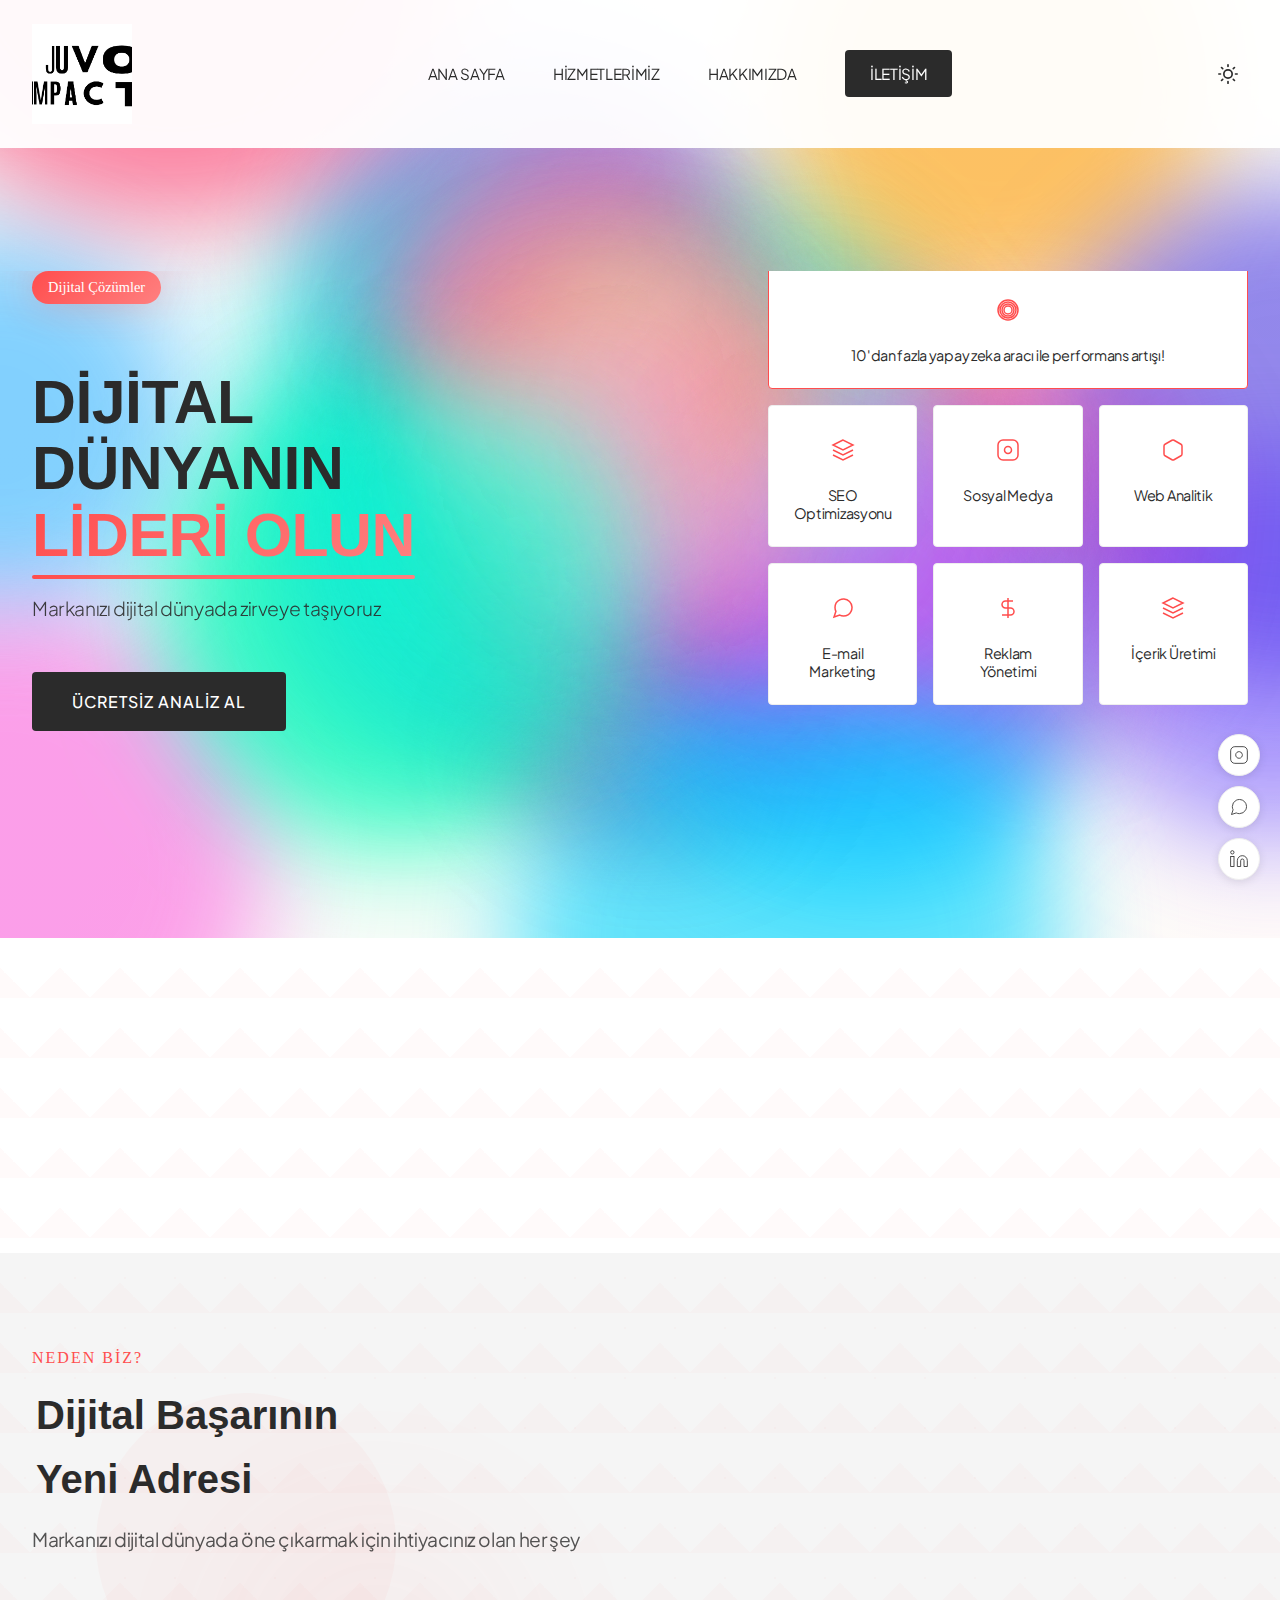
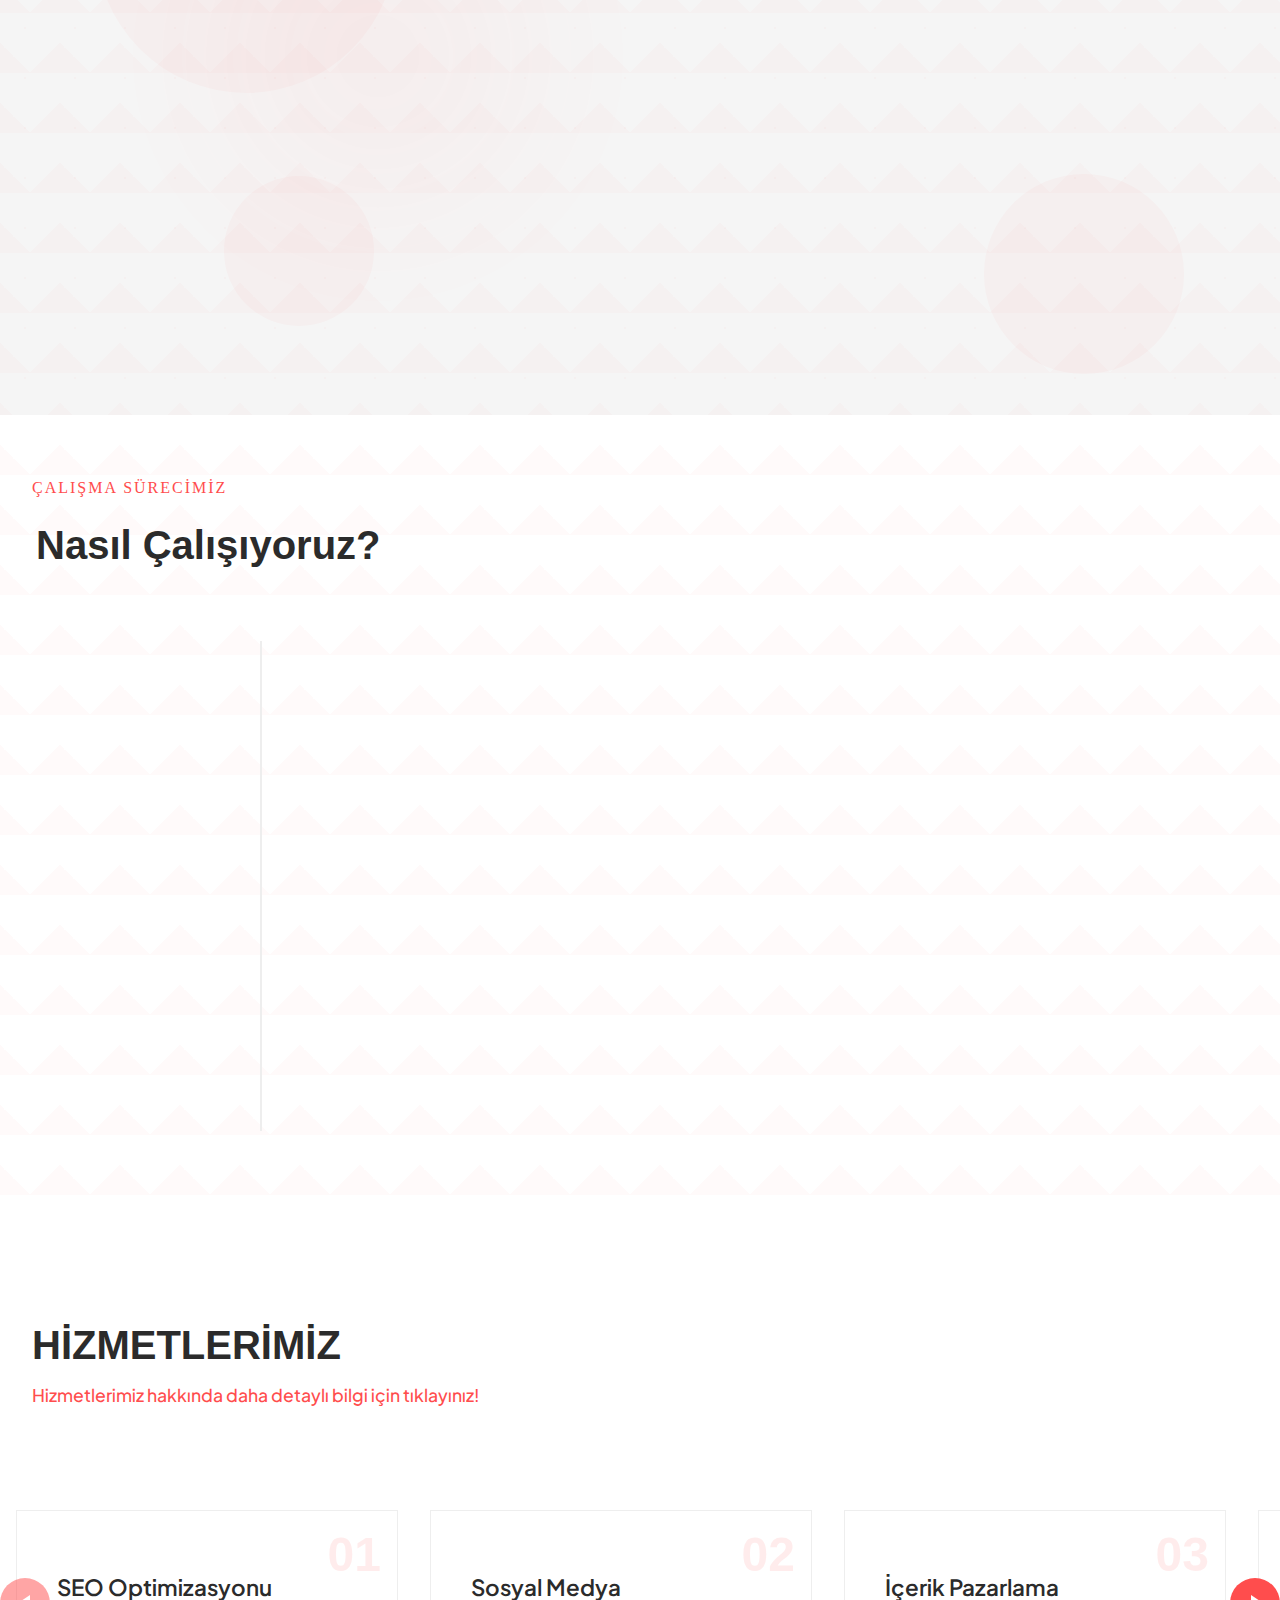
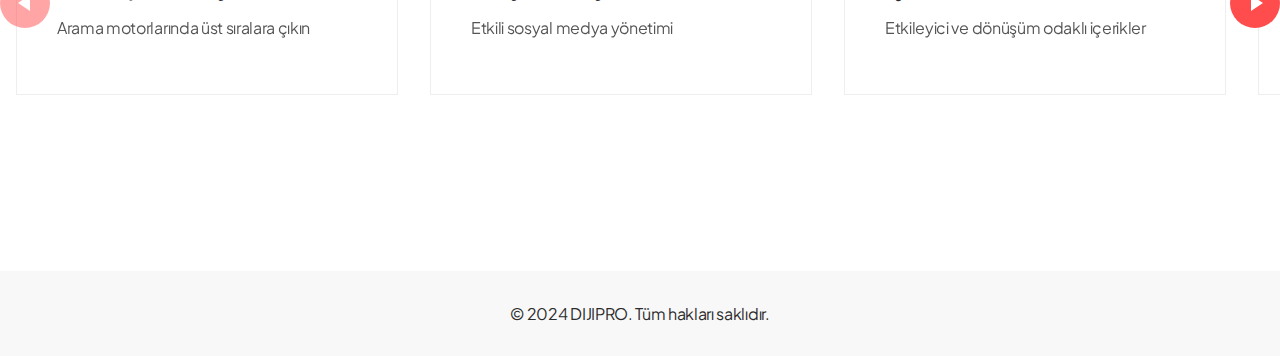
==== index.html @ 53c129bc "Initial commit" ====
<!DOCTYPE html>
<html lang="tr">
<head>
    <meta charset="UTF-8">
    <meta name="viewport" content="width=device-width, initial-scale=1.0">
    <title>Dijital Pazarlama Çözümleri</title>
    <link rel="preconnect" href="https://fonts.googleapis.com">
    <link rel="preconnect" href="https://fonts.gstatic.com" crossorigin>
    <link href="https://api.fontshare.com/v2/css?f[]=clash-display@400,600,700&display=swap" rel="stylesheet">
    <link href="https://fonts.googleapis.com/css2?family=Plus+Jakarta+Sans:wght@300;400;500;600&display=swap" rel="stylesheet">
    <link rel="stylesheet" href="styles.css">
    <link href="https://unpkg.com/aos@2.3.1/dist/aos.css" rel="stylesheet">
    <script src="https://unpkg.com/aos@2.3.1/dist/aos.js"></script>
</head>
<body>
    <header>
        <nav>
            <a href="index.html" class="logo" aria-label="DIJIPRO Logo"></a>
            <div class="hamburger-menu">
                <span></span>
                <span></span>
                <span></span>
            </div>
            <ul class="nav-menu">
                <li><a href="index.html">Ana Sayfa</a></li>
                <li><a href="hizmetler.html">Hizmetlerimiz</a></li>
                <li><a href="hakkimizda.html">Hakkımızda</a></li>
                <li><a href="iletisim.html" class="contact-btn">İletişim</a></li>
            </ul>
            <button class="theme-toggle">
                <svg class="sun-icon" xmlns="http://www.w3.org/2000/svg" width="24" height="24" viewBox="0 0 24 24" fill="none" stroke="currentColor" stroke-width="2" stroke-linecap="round" stroke-linejoin="round"><circle cx="12" cy="12" r="5"/><path d="M12 1v2M12 21v2M4.22 4.22l1.42 1.42M18.36 18.36l1.42 1.42M1 12h2M21 12h2M4.22 19.78l1.42-1.42M18.36 5.64l1.42-1.42"/></svg>
                <svg class="moon-icon" xmlns="http://www.w3.org/2000/svg" width="24" height="24" viewBox="0 0 24 24" fill="none" stroke="currentColor" stroke-width="2" stroke-linecap="round" stroke-linejoin="round"><path d="M21 12.79A9 9 0 1 1 11.21 3 7 7 0 0 0 21 12.79z"></path></svg>
            </button>
        </nav>
    </header>

    <main>
        <section id="hero">
            <div class="animated-spheres">
                <div class="sphere sphere-1"></div>
                <div class="sphere sphere-2"></div>
                <div class="sphere sphere-3"></div>
                <div class="sphere sphere-4"></div>
                <div class="sphere sphere-5"></div>
                <div class="sphere sphere-6"></div>
                <div class="sphere sphere-7"></div>
                <div class="sphere sphere-8"></div>
                <div class="sphere sphere-9"></div>
                <div class="sphere sphere-10"></div>
                <div class="sphere sphere-11"></div>
                <div class="sphere sphere-12"></div>
                <div class="sphere sphere-13"></div>
                <div class="sphere sphere-14"></div>
                <div class="sphere sphere-15"></div>
                <div class="sphere sphere-16"></div>
                <div class="sphere sphere-17"></div>
                <div class="sphere sphere-18"></div>
                <div class="sphere sphere-19"></div>
                <div class="sphere sphere-20"></div>
                <div class="sphere sphere-21"></div>
                <div class="sphere sphere-22"></div>
                <div class="sphere sphere-23"></div>
                <div class="sphere sphere-24"></div>
                <div class="sphere sphere-25"></div>
                <div class="sphere sphere-26"></div>
                <div class="sphere sphere-27"></div>
                <div class="sphere sphere-28"></div>
                <div class="sphere sphere-29"></div>
                <div class="sphere sphere-30"></div>
            </div>
            <div class="hero-container">
                <div class="hero-content">
                    <div class="hero-badge">Dijital Çözümler</div>
                    <h1>DİJİTAL<br>DÜNYANIN<br><span class="gradient-text">LİDERİ OLUN</span></h1>
                    <p class="hero-text">Markanızı dijital dünyada zirveye taşıyoruz</p>
                    <a href="iletisim.html" class="cta-button">
                        Ücretsiz Analiz Al
                        <span class="button-glow"></span>
                    </a>
                </div>
                <div class="hero-visual">
                    <div class="tech-grid">
                        <a href="hizmetler.html" class="tech-item active" style="grid-column: span 3;">
                            <div class="tech-icon">
                                <svg viewBox="0 0 24 24" fill="none" stroke="currentColor">
                                    <path d="M12 2C6.48 2 2 6.48 2 12s4.48 10 10 10 10-4.48 10-10S17.52 2 12 2zm0 18c-4.41 0-8-3.59-8-8s3.59-8 8-8 8 3.59 8 8-3.59 8-8 8zm0-14c-3.31 0-6 2.69-6 6s2.69 6 6 6 6-2.69 6-6-2.69-6-6-6zm0 10c-2.21 0-4-1.79-4-4s1.79-4 4-4 4 1.79 4 4-1.79 4-4 4z"/>
                                </svg>
                            </div>
                            <span>10'dan fazla yapay zeka aracı ile performans artışı!</span>
                        </a>
                        <a href="hizmetler.html" class="tech-item">
                            <div class="tech-icon">
                                <svg viewBox="0 0 24 24" fill="none" stroke="currentColor">
                                    <path d="M12 2L2 7l10 5 10-5-10-5zM2 17l10 5 10-5M2 12l10 5 10-5"/>
                                </svg>
                            </div>
                            <span>SEO Optimizasyonu</span>
                        </a>
                        <a href="hizmetler.html" class="tech-item">
                            <div class="tech-icon">
                                <svg viewBox="0 0 24 24" fill="none" stroke="currentColor">
                                    <path d="M17 2H7a5 5 0 0 0-5 5v10a5 5 0 0 0 5 5h10a5 5 0 0 0 5-5V7a5 5 0 0 0-5-5Z"/>
                                    <path d="M12 15.5a3.5 3.5 0 1 0 0-7 3.5 3.5 0 0 0 0 7Z"/>
                                </svg>
                            </div>
                            <span>Sosyal Medya</span>
                        </a>
                        <a href="hizmetler.html" class="tech-item">
                            <div class="tech-icon">
                                <svg viewBox="0 0 24 24" fill="none" stroke="currentColor">
                                    <path d="M21 16V8a2 2 0 0 0-1-1.73l-7-4a2 2 0 0 0-2 0l-7 4A2 2 0 0 0 3 8v8a2 2 0 0 0 1 1.73l7 4a2 2 0 0 0 2 0l7-4A2 2 0 0 0 21 16z"/>
                                </svg>
                            </div>
                            <span>Web Analitik</span>
                        </a>
                        <a href="hizmetler.html" class="tech-item">
                            <div class="tech-icon">
                                <svg viewBox="0 0 24 24" fill="none" stroke="currentColor">
                                    <path d="M21 11.5a8.38 8.38 0 0 1-.9 3.8 8.5 8.5 0 0 1-7.6 4.7 8.38 8.38 0 0 1-3.8-.9L3 21l1.9-5.7a8.38 8.38 0 0 1-.9-3.8 8.5 8.5 0 0 1 4.7-7.6 8.38 8.38 0 0 1 3.8-.9h.5a8.48 8.48 0 0 1 8 8v.5z"/>
                                </svg>
                            </div>
                            <span>E-mail Marketing</span>
                        </a>
                        <a href="hizmetler.html" class="tech-item">
                            <div class="tech-icon">
                                <svg viewBox="0 0 24 24" fill="none" stroke="currentColor">
                                    <path d="M12 2v20M17 5H9.5a3.5 3.5 0 0 0 0 7h5a3.5 3.5 0 0 1 0 7H6"/>
                                </svg>
                            </div>
                            <span>Reklam Yönetimi</span>
                        </a>
                        <a href="hizmetler.html" class="tech-item">
                            <div class="tech-icon">
                                <svg viewBox="0 0 24 24" fill="none" stroke="currentColor">
                                    <path d="M12 2L2 7l10 5 10-5-10-5zM2 17l10 5 10-5M2 12l10 5 10-5"/>
                                </svg>
                            </div>
                            <span>İçerik Üretimi</span>
                        </a>
                    </div>
                    <div class="tech-background"></div>
                </div>
            </div>
        </section>

        <section id="stats" class="parallax-section">
            <div class="stats-container">
                <div class="stat-item" 
                    data-aos="fade-up"
                    data-aos-mirror="true"
                    data-aos-once="false">
                    <h2 class="campaign-title">Websiteniz yok mu?</h2>
                    <p class="campaign-text">En uygun fiyata en profesyonel hizmet sizlerle!</p>
                    <a href="iletisim.html" class="cta-button">Hemen Başlayın</a>
                </div>
            </div>
        </section>

        <section id="features">
            <div class="section-pattern"></div>
            <div class="floating-shapes">
                <div class="shape shape-1"></div>
                <div class="shape shape-2"></div>
                <div class="shape shape-3"></div>
            </div>
            <div class="glow-effect" style="top: 20%; left: 10%;"></div>
            <div class="features-container">
                <div class="section-header">
                    <span class="overline">Neden Biz?</span>
                    <h2>Dijital Başarının<br>Yeni Adresi</h2>
                    <p class="section-desc">Markanızı dijital dünyada öne çıkarmak için ihtiyacınız olan her şey</p>
                </div>
                <div class="features-grid">
                    <div class="feature-card" 
                        data-aos="fade-up" 
                        data-aos-duration="800"
                        data-aos-offset="200"
                        data-aos-mirror="true"
                        data-aos-once="false">
                        <div class="feature-icon">📈</div>
                        <h3>Veri Odaklı Stratejiler</h3>
                        <p>Gerçek zamanlı analitik ve raporlama ile veriye dayalı kararlar alın</p>
                    </div>
                    <div class="feature-card" 
                        data-aos="fade-up" 
                        data-aos-delay="100"
                        data-aos-duration="800"
                        data-aos-offset="200"
                        data-aos-mirror="true"
                        data-aos-once="false">
                        <div class="feature-icon">🎯</div>
                        <h3>Hedefli Reklamcılık</h3>
                        <p>Doğru kitleye, doğru zamanda, doğru mesajla ulaşın</p>
                    </div>
                    <div class="feature-card" 
                        data-aos="fade-up" 
                        data-aos-delay="200"
                        data-aos-duration="800"
                        data-aos-offset="200"
                        data-aos-mirror="true"
                        data-aos-once="false">
                        <div class="feature-icon">💡</div>
                        <h3>Yaratıcı İçerik</h3>
                        <p>Markanızı öne çıkaran özgün ve etkileyici içerikler</p>
                    </div>
                </div>
            </div>
        </section>

        <section id="process">
            <div class="process-container">
                <div class="section-header">
                    <span class="overline">Çalışma Sürecimiz</span>
                    <h2>Nasıl Çalışıyoruz?</h2>
                </div>
                <div class="timeline">
                    <div class="timeline-item" 
                        data-aos="fade-right"
                        data-aos-mirror="true"
                        data-aos-once="false">
                        <span class="timeline-number">01</span>
                        <h3>Analiz & Strateji</h3>
                        <p>Markanızı ve hedeflerinizi detaylı analiz ederek size özel stratejiler geliştiriyoruz</p>
                    </div>
                    <div class="timeline-item" 
                        data-aos="fade-left"
                        data-aos-mirror="true"
                        data-aos-once="false">
                        <span class="timeline-number">02</span>
                        <h3>Planlama & Uygulama</h3>
                        <p>Belirlenen stratejileri en etkili şekilde hayata geçiriyoruz</p>
                    </div>
                    <div class="timeline-item" 
                        data-aos="fade-right"
                        data-aos-mirror="true"
                        data-aos-once="false">
                        <span class="timeline-number">03</span>
                        <h3>Ölçüm & Optimizasyon</h3>
                        <p>Sürekli analiz ve optimizasyonlarla maksimum performans sağlıyoruz</p>
                    </div>
                </div>
            </div>
        </section>

        <section id="hizmetler">
            <h2>HİZMETLERİMİZ</h2>
            <div class="services-link">
                <a href="hizmetler.html">Hizmetlerimiz hakkında daha detaylı bilgi için tıklayınız!</a>
            </div>
            <div class="services-carousel">
                <div class="services-track">
                    <a href="hizmetler.html" class="service-card">
                        <span class="service-number">01</span>
                        <h3>SEO Optimizasyonu</h3>
                        <p>Arama motorlarında üst sıralara çıkın</p>
                    </a>
                    <a href="hizmetler.html" class="service-card">
                        <span class="service-number">02</span>
                        <h3>Sosyal Medya</h3>
                        <p>Etkili sosyal medya yönetimi</p>
                    </a>
                    <a href="hizmetler.html" class="service-card">
                        <span class="service-number">03</span>
                        <h3>İçerik Pazarlama</h3>
                        <p>Etkileyici ve dönüşüm odaklı içerikler</p>
                    </a>
                    <a href="hizmetler.html" class="service-card">
                        <span class="service-number">04</span>
                        <h3>Google Ads Yönetimi</h3>
                        <p>Etkili reklam kampanyaları ile hedef kitlenize ulaşın</p>
                    </a>
                    <a href="hizmetler.html" class="service-card">
                        <span class="service-number">05</span>
                        <h3>E-mail Marketing</h3>
                        <p>Kişiselleştirilmiş e-posta kampanyaları</p>
                    </a>
                    <a href="hizmetler.html" class="service-card">
                        <span class="service-number">06</span>
                        <h3>Web Analitik</h3>
                        <p>Detaylı raporlama ve veri analizi</p>
                    </a>
                </div>
                <button class="carousel-arrow prev">
                    <div class="arrow-circle">
                        <div class="arrow-triangle"></div>
                    </div>
                </button>
                <button class="carousel-arrow next">
                    <div class="arrow-circle">
                        <div class="arrow-triangle"></div>
                    </div>
                </button>
            </div>
        </section>
    </main>

    <div class="social-icons">
        <a href="#" class="social-icon" title="Instagram">
            <svg viewBox="0 0 24 24" fill="none" stroke="currentColor">
                <rect x="2" y="2" width="20" height="20" rx="5" ry="5"></rect>
                <path d="M16 11.37A4 4 0 1 1 12.63 8 4 4 0 0 1 16 11.37z"></path>
                <line x1="17.5" y1="6.5" x2="17.51" y2="6.5"></line>
            </svg>
        </a>
        <a href="#" class="social-icon" title="WhatsApp">
            <svg viewBox="0 0 24 24" fill="none" stroke="currentColor">
                <path d="M21 11.5a8.38 8.38 0 0 1-.9 3.8 8.5 8.5 0 0 1-7.6 4.7 8.38 8.38 0 0 1-3.8-.9L3 21l1.9-5.7a8.38 8.38 0 0 1-.9-3.8 8.5 8.5 0 0 1 4.7-7.6 8.38 8.38 0 0 1 3.8-.9h.5a8.48 8.48 0 0 1 8 8v.5z"></path>
            </svg>
        </a>
        <a href="#" class="social-icon" title="LinkedIn">
            <svg viewBox="0 0 24 24" fill="none" stroke="currentColor">
                <path d="M16 8a6 6 0 0 1 6 6v7h-4v-7a2 2 0 0 0-2-2 2 2 0 0 0-2 2v7h-4v-7a6 6 0 0 1 6-6z"></path>
                <rect x="2" y="9" width="4" height="12"></rect>
                <circle cx="4" cy="4" r="2"></circle>
            </svg>
        </a>
    </div>

    <footer>
        <p>&copy; 2024 DIJIPRO. Tüm hakları saklıdır.</p>
    </footer>

    <script>
        // Theme Toggle
        const themeToggle = document.querySelector('.theme-toggle');
        
        // Check for saved theme preference
        const savedTheme = localStorage.getItem('theme') || 'light';
        document.documentElement.setAttribute('data-theme', savedTheme);

        themeToggle.addEventListener('click', () => {
            const currentTheme = document.documentElement.getAttribute('data-theme');
            const newTheme = currentTheme === 'light' ? 'dark' : 'light';
            
            document.documentElement.setAttribute('data-theme', newTheme);
            localStorage.setItem('theme', newTheme);
        });

        // Initialize AOS
        AOS.init({
            duration: 800,
            once: false,
            mirror: true,
            anchorPlacement: 'top-bottom',
            offset: 100,
            easing: 'ease-out-cubic'
        });

        // Update the observer to add and remove the class
        const observer = new IntersectionObserver((entries) => {
            entries.forEach(entry => {
                if (entry.isIntersecting) {
                    entry.target.classList.add('animate-bg');
                } else {
                    entry.target.classList.remove('animate-bg');
                }
            });
        }, {
            root: null,
            rootMargin: '0px',
            threshold: 0.2
        });

        // Observe all section headings
        document.querySelectorAll('.section-header h2, .features-container h2, .process-container h2').forEach((heading) => {
            observer.observe(heading);
        });

        // Touch-enabled carousel
        document.addEventListener('DOMContentLoaded', () => {
            const track = document.querySelector('.services-track');
            const cards = track.querySelectorAll('.service-card');
            const prevBtn = document.querySelector('.carousel-arrow.prev');
            const nextBtn = document.querySelector('.carousel-arrow.next');
            
            let startX;
            let scrollLeft;
            let isDown = false;

            track.addEventListener('mousedown', e => {
                isDown = true;
                track.style.cursor = 'grabbing';
                startX = e.pageX - track.offsetLeft;
                scrollLeft = track.scrollLeft;
            });

            track.addEventListener('mouseleave', () => {
                isDown = false;
                track.style.cursor = 'grab';
            });

            track.addEventListener('mouseup', () => {
                isDown = false;
                track.style.cursor = 'grab';
            });

            track.addEventListener('mousemove', e => {
                if (!isDown) return;
                e.preventDefault();
                const x = e.pageX - track.offsetLeft;
                const walk = (x - startX) * 2;
                track.scrollLeft = scrollLeft - walk;
            });

            // Desktop arrow navigation
            if (window.innerWidth > 768) {
                let currentIndex = 0;
                const cardWidth = 280 + 24; // card width + gap
                const visibleCards = Math.floor((track.offsetWidth - cardWidth) / cardWidth);
                const maxIndex = cards.length - visibleCards;

                function updateCarousel() {
                    const lastCardVisible = currentIndex === maxIndex;
                    if (lastCardVisible) {
                        const extraScroll = cardWidth * 0.3;
                        track.style.transform = `translateX(-${(currentIndex * cardWidth) + extraScroll}px)`;
                    } else {
                        track.style.transform = `translateX(-${currentIndex * cardWidth}px)`;
                    }
                    
                    prevBtn.style.opacity = currentIndex === 0 ? '0.5' : '1';
                    nextBtn.style.opacity = currentIndex >= maxIndex ? '0.5' : '1';
                }

                prevBtn.addEventListener('click', () => {
                    if (currentIndex > 0) {
                        currentIndex--;
                        updateCarousel();
                    }
                });

                nextBtn.addEventListener('click', () => {
                    if (currentIndex < maxIndex) {
                        currentIndex++;
                        updateCarousel();
                    }
                });

                // Initial setup
                updateCarousel();

                // Update on window resize
                window.addEventListener('resize', () => {
                    if (window.innerWidth > 768) {
                        const newVisibleCards = Math.floor(track.offsetWidth / cardWidth);
                        const newMaxIndex = cards.length - newVisibleCards;
                        currentIndex = Math.min(currentIndex, newMaxIndex);
                        updateCarousel();
                    }
                });
            }
        });

        // Mobile Menu
        const hamburger = document.querySelector('.hamburger-menu');
        const navMenu = document.querySelector('.nav-menu');
        const body = document.body;

        hamburger.addEventListener('click', () => {
            if (navMenu.style.display === 'flex') {
                navMenu.style.display = 'none';
                body.classList.remove('mobile-menu-active');
            } else {
                navMenu.style.display = 'flex';
                body.classList.add('mobile-menu-active');
            }
        });

        // Close menu when clicking on links
        const navLinks = document.querySelectorAll('.nav-menu a');
        navLinks.forEach(link => {
            link.addEventListener('click', () => {
                navMenu.style.display = 'none';
                body.classList.remove('mobile-menu-active');
            });
        });

        // Close menu when clicking outside
        document.addEventListener('click', (e) => {
            if (!e.target.closest('nav') && body.classList.contains('mobile-menu-active')) {
                navMenu.style.display = 'none';
                body.classList.remove('mobile-menu-active');
            }
        });
    </script>
</body>
</html>
---- styles.css ----
:root {
    /* Light theme colors */
    --primary-color: #2B2B2B;
    --secondary-color: #FF4D4D;
    --accent-color: #F5F5F5;
    --bg-color: #ffffff;
    --text-color: #2B2B2B;
    --card-bg: #ffffff;
    --border-color: #eee;
    --header-bg: rgba(255, 255, 255, 0.95);
    --footer-bg: #f8f8f8;
    --heading-font: 'Clash Display', sans-serif;
    --body-font: 'Plus Jakarta Sans', sans-serif;
    --gradient-1: linear-gradient(135deg, #FF4D4D, #FF8080);
    --gradient-2: linear-gradient(135deg, #2B2B2B, #454545);
    --glow-1: 0 0 40px rgba(255, 77, 77, 0.3);
    --glow-2: 0 0 20px rgba(255, 77, 77, 0.1);
    overflow-x: hidden;
}

[data-theme="dark"] {
    /* Dark theme colors */
    --primary-color: #ffffff;
    --secondary-color: #FF4D4D;
    --accent-color: #1E1E1E;
    --bg-color: #0a0a0a;
    --text-color: #ffffff;
    --card-bg: #1a1a1a;
    --border-color: #2a2a2a;
    --header-bg: rgba(10, 10, 10, 0.9);
    --footer-bg: #1a1a1a;
    --gradient-1: linear-gradient(135deg, #FF4D4D, #FF8080);
    --gradient-2: linear-gradient(135deg, #ffffff, #cccccc);
}

/* Update specific dark theme overrides */
[data-theme="dark"] .feature-card,
[data-theme="dark"] .service-card,
[data-theme="dark"] .timeline-item {
    background: var(--card-bg);
    border-color: var(--border-color);
}

[data-theme="dark"] .feature-card h3,
[data-theme="dark"] .service-card h3,
[data-theme="dark"] .timeline-item h3 {
    color: var(--text-color);
}

[data-theme="dark"] .service-card p,
[data-theme="dark"] .feature-card p,
[data-theme="dark"] .timeline-item p {
    color: var(--text-color);
    opacity: 0.8;
}

[data-theme="dark"] #features {
    background: var(--bg-color);
}

[data-theme="dark"] #hizmetler {
    background: var(--bg-color);
}

[data-theme="dark"] .service-card:hover {
    background: var(--card-bg);
    border-color: var(--secondary-color);
}

[data-theme="dark"] .parallax-section {
    background: var(--card-bg);
}

[data-theme="dark"] .stat-number {
    background: linear-gradient(45deg, #fff, var(--secondary-color));
    -webkit-background-clip: text;
    background-clip: text;
    color: transparent;
}

[data-theme="dark"] .timeline::before {
    background: var(--border-color);
}

/* Theme Toggle Button */
.theme-toggle {
    background: none;
    border: none;
    padding: 0.5rem;
    cursor: pointer;
    width: 40px;
    height: 40px;
    border-radius: 50%;
    display: flex;
    align-items: center;
    justify-content: center;
    transition: all 0.3s;
}

.theme-toggle:hover {
    background: var(--accent-color);
}

.theme-toggle svg {
    width: 20px;
    height: 20px;
    stroke: var(--text-color);
    transition: all 0.3s;
}

.theme-toggle .moon-icon {
    display: none;
}

[data-theme="dark"] .sun-icon {
    display: none;
}

[data-theme="dark"] .moon-icon {
    display: block;
}

/* Update existing styles */
body {
    background-color: var(--bg-color);
    color: var(--text-color);
    transition: background-color 0.3s, color 0.3s;
    overflow-x: hidden;
    width: 100%;
    max-width: 100vw;
    position: relative;
    margin: 0;
    padding: 0;
    box-sizing: border-box;
}

header {
    background: var(--header-bg);
}

.feature-card, 
.service-card,
.timeline-item {
    background: var(--card-bg);
    border-color: var(--border-color);
}

.service-card p,
.hero-text,
.section-desc {
    color: var(--text-color);
    opacity: 0.8;
}

footer {
    background: var(--footer-bg);
    color: var(--text-color);
}

#hero {
    position: relative;
    min-height: 90vh;
    display: flex;
    justify-content: center;
    align-items: center;
    padding: 6rem 0 2rem;
    width: 100%;
    overflow: hidden;
}

.hero-container {
    display: flex;
    justify-content: space-between;
    align-items: center;
    max-width: 1400px;
    width: 100%;
    padding: 0 2rem;
    margin: 0 auto;
    position: relative;
    z-index: 2;
}

.hero-content {
    position: relative;
    z-index: 2;
}

.hero-image {
    position: relative;
}

.hero-image img {
    width: 100%;
    height: auto;
    border-radius: 0;
    box-shadow: none;
    object-fit: cover;
    mix-blend-mode: multiply;
}

.hero-image::after {
    content: '';
    position: absolute;
    top: -20px;
    left: -20px;
    right: -20px;
    bottom: -20px;
    background: var(--secondary-color);
    z-index: -1;
    opacity: 0.1;
}

h1 {
    font-family: var(--heading-font);
    font-size: 3.8rem;
    font-weight: 600;
    line-height: 1.1;
    margin-bottom: 1.5rem;
    letter-spacing: -0.5px;
    color: var(--primary-color);
}

h1 span {
    color: var(--primary-color);
}

.hero-text {
    font-size: 1.2rem;
    margin-bottom: 3rem;
    color: var(--text-color);
    max-width: 450px;
    font-weight: 300;
    line-height: 1.6;
    opacity: 0.9;
}

.cta-button {
    font-family: var(--body-font);
    font-size: 1rem;
    font-weight: 500;
    background: var(--primary-color);
    color: white;
    border: none;
    padding: 1.2rem 2.5rem;
    border-radius: 4px;
    cursor: pointer;
    transition: all 0.3s;
    text-transform: uppercase;
    letter-spacing: 1px;
    text-decoration: none;
    display: inline-block;
}

.cta-button:hover {
    background: var(--secondary-color);
    transform: translateY(-2px);
    text-decoration: none;
}

#hizmetler {
    padding: 8rem 0;
    width: 100%;
    overflow: hidden;
    position: relative;
}

#hizmetler h2 {
    max-width: 1400px;
    margin: 0 auto 4rem;
    padding: 0 2rem;
}

.services-carousel {
    width: 100%;
    max-width: 100%;
    position: relative;
    overflow: hidden;
    touch-action: pan-x;
    -webkit-overflow-scrolling: touch;
}

.services-track {
    display: flex;
    gap: 2rem;
    transition: transform 0.3s ease-out;
    cursor: grab;
}

.services-track:active {
    cursor: grabbing;
}

.service-card {
    background: var(--card-bg);
    padding: 2.5rem;
    border: 1px solid var(--border-color);
    transition: all 0.3s;
    position: relative;
    overflow: hidden;
    text-decoration: none;
    display: block;
    cursor: pointer;
}

.service-card:hover {
    transform: translateY(-5px);
    border-color: var(--secondary-color);
    background: var(--card-bg);
}

.service-card h3 {
    font-family: var(--body-font);
    font-size: 1.4rem;
    margin-bottom: 1rem;
    font-weight: 600;
    color: var(--primary-color);
}

.service-card p {
    color: var(--text-color);
    opacity: 0.8;
    text-decoration: none;
}

.service-number {
    font-family: var(--heading-font);
    font-size: 3rem;
    font-weight: 600;
    color: var(--secondary-color);
    opacity: 0.1;
    position: absolute;
    top: 1rem;
    right: 1rem;
}

.carousel-arrow {
    position: absolute;
    top: 50%;
    transform: translateY(-50%);
    z-index: 10;
    padding: 1rem;
}

.prev {
    left: max(2rem, calc((100vw - 1400px) / 2));
}

.next {
    right: max(2rem, calc((100vw - 1400px) / 2));
}

.arrow-circle {
    width: 50px;
    height: 50px;
    background: var(--secondary-color);
    border-radius: 50%;
    display: flex;
    align-items: center;
    justify-content: center;
    transition: transform 0.3s ease;
}

.arrow-triangle {
    width: 0;
    height: 0;
    border-style: solid;
}

.prev .arrow-triangle {
    border-width: 8px 12px 8px 0;
    border-color: transparent #fff transparent transparent;
    margin-right: 3px;
}

.next .arrow-triangle {
    border-width: 8px 0 8px 12px;
    border-color: transparent transparent transparent #fff;
    margin-left: 3px;
}

.carousel-arrow:hover .arrow-circle {
    transform: scale(1.1);
}

[data-theme="dark"] .arrow-circle {
    background: var(--secondary-color);
}

/* Responsive adjustments */
@media (max-width: 1440px) {
    .services-track {
        padding: 1rem 2rem;
    }
}

@media (max-width: 768px) {
    .services-track {
        overflow-x: auto;
        scroll-snap-type: x mandatory;
        -webkit-overflow-scrolling: touch;
        padding: 0;
        margin: 0;
        width: 100%;
        display: flex;
        gap: 1rem;
    }

    .service-card {
        scroll-snap-align: start;
        flex: 0 0 85%;
        margin-right: 1rem;
        width: 85%;
    }
    
    .carousel-arrow {
        padding: 0.5rem;
    }
    
    .prev {
        left: 1rem;
    }
    
    .next {
        right: 1rem;
    }
}

h2 {
    font-family: var(--heading-font);
    font-size: 2.5rem;
    font-weight: 600;
    margin-bottom: 4rem;
    text-align: left;
    color: var(--primary-color);
}

.services-grid {
    display: grid;
    grid-template-columns: repeat(3, 1fr);
    gap: 2rem;
}

footer {
    background: var(--footer-bg);
    color: var(--text-color);
}

@media (max-width: 968px) {
    #hero {
        min-height: auto;
        padding-top: 5rem;
        padding-bottom: 3rem;
    }

    .hero-visual {
        height: 400px;
    }

    .hero-text {
        margin-left: auto;
        margin-right: auto;
    }

    h1 {
        font-size: 3rem;
    }

    .services-grid {
        grid-template-columns: 1fr;
    }
}

/* Features Section */
#features {
    padding: 4rem 2rem;
    background: var(--accent-color);
    position: relative;
}

.features-container {
    max-width: 1400px;
    margin: 0 auto;
    padding: 2rem 0;
}

.section-header {
    margin-bottom: 3rem;
    max-width: 800px;
}

.overline {
    font-size: 1rem;
    text-transform: uppercase;
    letter-spacing: 2px;
    color: var(--secondary-color);
    display: block;
    margin-bottom: 1rem;
}

.section-desc {
    font-size: 1.2rem;
    color: #666;
    margin-top: 1rem;
}

.features-grid {
    display: grid;
    grid-template-columns: repeat(3, 1fr);
    gap: 2rem;
    margin-bottom: 2rem;
}

.feature-card {
    background: white;
    padding: 3rem 2rem;
    border-radius: 8px;
    text-align: center;
    transition: all 0.3s;
}

.feature-icon {
    font-size: 3rem;
    margin-bottom: 1.5rem;
}

.feature-card h3 {
    margin-bottom: 1rem;
    font-size: 1.3rem;
}

.feature-card:hover {
    transform: translateY(-10px);
    box-shadow: 0 20px 40px rgba(0,0,0,0.1);
}

/* Stats Section */
.parallax-section {
    text-align: center;
    padding: 3rem 1rem;
    background: var(--bg-color);
}

.stats-container {
    max-width: 1200px;
    margin: 0 auto;
    display: flex;
    justify-content: center;
    align-items: center;
}

.stat-item {
    display: flex;
    flex-direction: column;
    align-items: center;
    justify-content: center;
    gap: 1rem;
    width: 100%;
    max-width: 600px;
}

.campaign-title {
    font-size: 2rem;
    font-weight: 700;
    margin: 0;
    color: var(--primary-color);
    text-shadow: none;
}

.campaign-text {
    font-size: 1.2rem;
    margin: 0.5rem 0 1.5rem 0;
    color: var(--text-color);
}

@media (max-width: 768px) {
    .parallax-section {
        padding: 2rem 1rem;
    }
    
    .stat-item {
        padding: 0 1rem;
    }
    
    .campaign-title {
        font-size: 1.8rem;
        text-align: center;
    }
    
    .campaign-text {
        font-size: 1.1rem;
        text-align: center;
        margin: 1rem 0;
    }
    
    .stat-item .cta-button {
        margin: 0 auto;
    }
}

.stats-container {
    max-width: 1000px;
    margin: 0 auto;
    position: relative;
    z-index: 2;
}

.stat-item {
    padding: 1rem;
    position: relative;
    z-index: 2;
}

.stat-item .cta-button {
    font-size: 1.2rem;
    padding: 1.2rem 3rem;
    border-radius: 50px;
    background: linear-gradient(135deg, var(--secondary-color), #FF8080);
    box-shadow: 0 10px 20px rgba(255, 77, 77, 0.3);
    border: none;
    color: white;
    font-weight: 600;
    letter-spacing: 1px;
    text-transform: uppercase;
    transition: all 0.3s ease;
    animation: buttonPulse 2s infinite;
    display: inline-block;
    min-width: 200px;
}

.stat-item .cta-button:hover {
    transform: translateY(-5px) scale(1.05);
    box-shadow: 0 15px 30px rgba(255, 77, 77, 0.4);
}

@keyframes titleFloat {
    0%, 100% { transform: translateY(0); }
    50% { transform: translateY(-10px); }
}

@keyframes textFloat {
    0%, 100% { transform: translateY(0); }
    50% { transform: translateY(-5px); }
}

@keyframes buttonPulse {
    0% { transform: scale(1); }
    50% { transform: scale(1.05); }
    100% { transform: scale(1); }
}

@media (max-width: 768px) {
    .parallax-section {
        padding: 2rem 1rem;
    }
    
    .stat-item {
        padding: 0 1rem;
    }
    
    .campaign-title {
        font-size: 1.8rem;
        text-align: center;
    }
    
    .campaign-text {
        font-size: 1.1rem;
        text-align: center;
        margin: 1rem 0;
    }
    
    .stat-item .cta-button {
        margin: 0 auto;
    }
}

@media (max-width: 480px) {
    .parallax-section {
        padding: 2.5rem 1.5rem;
    }
    
    .campaign-title {
        font-size: 1.8rem;
    }

    .campaign-text {
        font-size: 1.2rem;
        margin-bottom: 1.8rem;
    }
}

/* Process Section */
#process {
    padding: 4rem 2rem;
}

.process-container {
    max-width: 1400px;
    margin: 0 auto;
}

.timeline {
    position: relative;
    max-width: 800px;
    margin: 4rem auto 0;
    padding: 0 1rem;
    box-sizing: border-box;
}

.timeline::before {
    content: '';
    position: absolute;
    left: 20px;
    width: 2px;
    height: 100%;
    background: #eee;
    transform: none;
}

.timeline-item {
    position: relative;
    width: 100%;
    margin: 0 0 2rem 0;
    padding: 1rem;
    background: var(--card-bg);
    border: 1px solid var(--border-color);
    border-radius: 8px;
    box-sizing: border-box;
}

.timeline-number {
    position: absolute;
    left: -40px;
    top: 50%;
    transform: translateY(-50%);
    width: 30px;
    height: 30px;
    font-size: 0.9rem;
}

.timeline-item:nth-child(odd) {
    margin-left: 40px;
}

.timeline-item:nth-child(even) {
    margin-left: 40px;
}

.timeline-item:nth-child(odd) .timeline-number {
    left: -40px;
}

.timeline-item:nth-child(even) .timeline-number {
    left: -40px;
}

@media (max-width: 968px) {
    .features-grid,
    .stats-container {
        grid-template-columns: 1fr;
        gap: 2rem;
    }

    .timeline::before {
        left: 0;
    }

    .timeline-item {
        width: calc(100% - 30px);
        margin-left: 30px;
    }

    .timeline-item:nth-child(odd) {
        margin-left: 30px;
    }

    .timeline-number {
        left: -45px;
    }

    .timeline-item:nth-child(odd) .timeline-number {
        left: -45px;
        right: auto;
    }
} 

/* Fix header background in dark mode */
[data-theme="dark"] header {
    background: var(--header-bg);
}

/* Fix hero section in dark mode */
[data-theme="dark"] #hero {
    background: var(--bg-color);
}

[data-theme="dark"] h1,
[data-theme="dark"] h2,
[data-theme="dark"] h3,
[data-theme="dark"] .logo,
[data-theme="dark"] .logo span {
    color: var(--text-color);
}

[data-theme="dark"] .hero-text {
    color: var(--text-color);
    opacity: 0.8;
}

/* Fix features section in dark mode */
[data-theme="dark"] .section-desc {
    color: var(--text-color);
    opacity: 0.8;
}

/* Fix service cards in dark mode */
[data-theme="dark"] .service-card {
    background: var(--card-bg);
    border-color: var(--border-color);
}

[data-theme="dark"] .service-card:hover {
    background: var(--card-bg);
    border-color: var(--secondary-color);
}

[data-theme="dark"] .service-card p {
    color: var(--text-color);
    opacity: 0.8;
}

/* Fix process section in dark mode */
[data-theme="dark"] .timeline-item {
    background: var(--card-bg);
    border-color: var(--border-color);
}

/* Fix contact button in dark mode */
[data-theme="dark"] .contact-btn {
    background: var(--secondary-color);
    color: white;
}

[data-theme="dark"] .contact-btn:hover {
    background: var(--bg-color);
    color: var(--secondary-color);
    border: 1px solid var(--secondary-color);
}

/* Remove hardcoded colors from original styles */
#hero {
    background: var(--bg-color);
}

header {
    background: var(--header-bg);
}

.service-card {
    background: var(--card-bg);
    border-color: var(--border-color);
}

.service-card:hover {
    background: var(--card-bg);
}

.timeline-item {
    background: var(--card-bg);
    border-color: var(--border-color);
}

/* Update these in your existing styles */
.hero-text {
    color: var(--text-color);
    opacity: 0.8;
}

.section-desc {
    color: var(--text-color);
    opacity: 0.8;
}

.service-card p {
    color: var(--text-color);
    opacity: 0.8;
}

/* Fix CTA button in dark mode */
[data-theme="dark"] .cta-button {
    background: var(--secondary-color);
    color: white;
}

[data-theme="dark"] .cta-button:hover {
    background: var(--primary-color);
    color: var(--bg-color);
}

/* Fix image visibility in dark mode */
[data-theme="dark"] .hero-image img {
    mix-blend-mode: normal; /* Remove multiply blend mode in dark theme */
    opacity: 0.9;
    filter: brightness(0.8) contrast(1.2); /* Adjust image for better visibility */
}

[data-theme="dark"] .hero-image::after {
    opacity: 0.2; /* Increase the overlay opacity in dark mode */
    background: var(--secondary-color);
}

/* Add smooth transitions to animated elements */
[data-aos] {
    transition-timing-function: cubic-bezier(0.4, 0, 0.2, 1);
    backface-visibility: hidden;
}

/* Optional: Add custom animation classes */
.feature-card,
.stat-item,
.timeline-item {
    transition: transform 0.5s cubic-bezier(0.4, 0, 0.2, 1),
                opacity 0.5s cubic-bezier(0.4, 0, 0.2, 1);
}

/* Optional: Add hover animations that work with AOS */
.feature-card:hover,
.service-card:hover {
    transform: translateY(-10px);
    transition: transform 0.3s cubic-bezier(0.4, 0, 0.2, 1);
} 

/* Hero section enhancements */
#hero {
    position: relative;
    min-height: 90vh;
    display: flex;
    justify-content: center;
    align-items: center;
    padding: 6rem 0 2rem;
    width: 100%;
    overflow: hidden;
}

.hero-badge {
    display: inline-block;
    padding: 0.5rem 1rem;
    background: var(--gradient-1);
    color: white;
    border-radius: 50px;
    font-size: 0.9rem;
    margin-bottom: 1.5rem;
    box-shadow: var(--glow-1);
}

.gradient-text {
    background: var(--gradient-1);
    -webkit-background-clip: text;
    background-clip: text;
    color: transparent;
    position: relative;
}

.gradient-text::after {
    content: '';
    position: absolute;
    bottom: -10px;
    left: 0;
    width: 100%;
    height: 4px;
    background: var(--gradient-1);
    border-radius: 2px;
}

/* Hero visual elements */
.hero-visual {
    position: relative;
    height: 450px;
    display: flex;
    align-items: center;
    justify-content: center;
}

.tech-grid {
    display: grid;
    grid-template-columns: repeat(3, 1fr);
    gap: 1.2rem;
    position: relative;
    z-index: 2;
    width: 100%;
    max-width: 480px;
}

.tech-item {
    background: rgba(255, 255, 255, 0.03);
    backdrop-filter: blur(10px);
    border: 1px solid rgba(255, 255, 255, 0.1);
    border-radius: 16px;
    padding: 1.2rem;
    display: flex;
    flex-direction: column;
    align-items: center;
    gap: 1rem;
    transition: all 0.3s ease;
    cursor: pointer;
}

.tech-icon {
    width: 40px;
    height: 40px;
    display: flex;
    align-items: center;
    justify-content: center;
}

.tech-icon svg {
    width: 100%;
    height: 100%;
    stroke: var(--secondary-color);
    stroke-width: 1.5;
    transition: all 0.3s ease;
}

.tech-item span {
    font-size: 0.9rem;
    font-weight: 500;
    color: var(--text-color);
    text-align: center;
}

.tech-item:hover {
    background: rgba(255, 255, 255, 0.05);
    transform: translateY(-5px);
    border-color: var(--secondary-color);
}

.tech-item:hover .tech-icon svg {
    stroke: var(--secondary-color);
    transform: scale(1.1);
}

.tech-background {
    position: absolute;
    top: 50%;
    left: 50%;
    transform: translate(-50%, -50%);
    width: 100%;
    height: 100%;
    background: radial-gradient(
        circle at center,
        var(--secondary-color) 0%,
        transparent 70%
    );
    opacity: 0.05;
    filter: blur(60px);
    pointer-events: none;
}

/* Dark mode adjustments */
[data-theme="dark"] .tech-item {
    background: rgba(255, 255, 255, 0.03);
    border-color: rgba(255, 255, 255, 0.1);
}

[data-theme="dark"] .tech-item:hover {
    background: rgba(255, 255, 255, 0.05);
    border-color: var(--secondary-color);
}

/* Responsive adjustments */
@media (max-width: 768px) {
    .tech-grid {
        grid-template-columns: repeat(2, 1fr);
        padding: 0 1rem;
        gap: 0.8rem;
        max-width: 100%;
    }

    .tech-item {
        padding: 0.8rem;
        font-size: 0.85rem;
        min-height: 70px;
    }

    .tech-item.active {
        grid-column: span 2;
        min-height: 80px;
        order: -1;
    }

    .tech-icon {
        width: 28px;
        height: 28px;
        flex-shrink: 0;
    }

    .tech-icon svg {
        width: 16px;
        height: 16px;
    }

    .tech-item span {
        line-height: 1.3;
        font-size: 0.8rem;
    }

    .hero-visual {
        height: auto;
        padding: 1rem 0;
    }
}

@media (max-width: 480px) {
    .tech-grid {
        grid-template-columns: repeat(2, 1fr);
        max-width: 100%;
        gap: 0.6rem;
    }

    .tech-item {
        padding: 0.7rem;
    }
}

/* Header styles */
header {
    padding: 1.5rem 0;
    position: fixed;
    width: 100%;
    top: 0;
    background: var(--header-bg);
    z-index: 1000;
}

nav {
    display: flex;
    justify-content: space-between;
    align-items: center;
    max-width: 1400px;
    margin: 0 auto;
    padding: 0 2rem;
}

.logo {
    width: 100px;
    height: 100px;
    background: url('images/J.png') no-repeat center center;
    background-size: contain;
    transition: all 0.3s ease;
    display: block;
}

.logo:hover {
    background-image: url('images/J1.png');
}

[data-theme="dark"] .logo {
    background-image: url('images/k1.png');
}

[data-theme="dark"] .logo:hover {
    background-image: url('images/k2.png');
}

/* Hide text logo */
.logo span {
    display: none;
}

nav ul {
    display: flex;
    list-style: none;
    gap: 3rem;
    align-items: center;
}

nav a {
    text-decoration: none;
    color: var(--text-color);
    font-weight: 500;
    font-size: 0.95rem;
    transition: color 0.3s;
    font-family: var(--body-font);
    text-transform: uppercase;
    letter-spacing: 0.5px;
}

nav a:hover {
    color: var(--secondary-color);
}

.contact-btn {
    background: var(--primary-color);
    color: white;
    padding: 0.8rem 1.5rem;
    border-radius: 4px;
    border: 1px solid transparent;
}

.contact-btn:hover {
    background: var(--secondary-color);
    color: white;
    border-color: var(--secondary-color);
}

/* Add responsive header */
@media (max-width: 768px) {
    nav {
        padding: 0 1rem;
    }

    nav ul {
        gap: 1.5rem;
    }

    .logo {
        width: 80px;
        height: 80px;
    }
} 

/* Add this new gradient background style */
#hero::before {
    content: '';
    position: absolute;
    top: 0;
    left: -50vw;
    right: -50vw;
    bottom: 0;
    background: linear-gradient(
        125deg,
        #FF6B6B 0%,
        #4ECDC4 10%,
        #45B7D1 20%,
        #96C93D 30%,
        #FF9A8B 40%,
        #FF6A88 50%,
        #FF99AC 60%,
        #9B4DCA 70%,
        #6772E5 80%,
        #20E3B2 90%,
        #FF6B6B 100%
    );
    opacity: 0.05;
    z-index: 0;
    animation: gradientMove 15s ease infinite;
    background-size: 200% 200%;
}

/* Add animation for subtle movement */
@keyframes gradientMove {
    0% {
        background-position: 0% 50%;
    }
    50% {
        background-position: 100% 50%;
    }
    100% {
        background-position: 0% 50%;
    }
}

/* Update dark mode version */
[data-theme="dark"] #hero::before {
    opacity: 0.1;
}

/* Make sure other hero content stays above the gradient */
.hero-content, .hero-visual {
    position: relative;
    z-index: 1;
}

/* Update tech items background for better visibility */
.tech-item {
    background: rgba(255, 255, 255, 0.9);
    backdrop-filter: blur(10px);
}

[data-theme="dark"] .tech-item {
    background: rgba(18, 18, 18, 0.8);
} 

/* New animated background with spheres */
.hero::before {
    content: '';
    position: fixed;
    top: 0;
    left: 0;
    right: 0;
    bottom: 0;
    background: var(--bg-color);
    z-index: 0;
}

.animated-spheres {
    position: absolute;
    top: 0;
    left: 0;
    width: 100%;
    height: 100%;
    overflow: hidden;
    z-index: 1;
}

.sphere {
    position: absolute;
    border-radius: 50%;
    filter: blur(50px);
    mix-blend-mode: soft-light;
    animation: floatSphere 25s infinite;
    opacity: 0.6;
}

/* Generate multiple spheres with different properties */
.sphere {
    --colors: #FF6B6B, #4ECDC4, #45B7D1, #96C93D, #FF9A8B, #FF6A88, 
              #FF99AC, #9B4DCA, #6772E5, #20E3B2, #FFD93D, #6C5CE7;
}

/* Define positions and properties for all 30 spheres */
.sphere-1 { width: 600px; height: 600px; background: #FF3366; top: -40%; left: -10%; animation-delay: 0s; }
.sphere-2 { width: 500px; height: 500px; background: #4C3AE3; top: 20%; right: -20%; animation-delay: -5s; }
.sphere-3 { width: 550px; height: 550px; background: #00D4FF; bottom: -30%; left: 40%; animation-delay: -10s; }
.sphere-4 { width: 450px; height: 450px; background: #FF9900; top: -15%; left: 60%; animation-delay: -15s; }
.sphere-5 { width: 400px; height: 400px; background: #7B61FF; bottom: 10%; right: -15%; animation-delay: -20s; }
.sphere-6 { width: 480px; height: 480px; background: #00FFB2; top: 40%; right: 50%; animation-delay: -8s; }
.sphere-7 { width: 520px; height: 520px; background: #FF61DC; bottom: -20%; left: -20%; animation-delay: -12s; }
.sphere-8 { width: 380px; height: 380px; background: #36B3FF; top: 25%; left: -15%; animation-delay: -18s; }
.sphere-9 { width: 440px; height: 440px; background: #FF5C38; bottom: 25%; right: 35%; animation-delay: -7s; }
.sphere-10 { width: 360px; height: 360px; background: #3CFFB0; top: 40%; left: 25%; animation-delay: -13s; }
.sphere-11 { width: 420px; height: 420px; background: #8A4FFF; bottom: 10%; right: 15%; animation-delay: -16s; }
.sphere-12 { width: 380px; height: 380px; background: #FF3D7F; top: 15%; right: 40%; animation-delay: -19s; }
.sphere-13 { width: 460px; height: 460px; background: #00E6CC; bottom: 35%; left: 20%; animation-delay: -11s; }
.sphere-14 { width: 340px; height: 340px; background: #FF8F3D; top: 25%; left: 35%; animation-delay: -14s; }
.sphere-15 { width: 400px; height: 400px; background: #5B4CF5; bottom: 20%; right: 45%; animation-delay: -17s; }
.sphere-16 { width: 480px; height: 480px; background: #00CCFF; top: 45%; right: 15%; animation-delay: -21s; }
.sphere-17 { width: 350px; height: 350px; background: #FF4E50; bottom: 10%; right: 35%; animation-delay: -9s; }
.sphere-18 { width: 430px; height: 430px; background: #4DFFB8; top: 20%; left: 40%; animation-delay: -23s; }
.sphere-19 { width: 370px; height: 370px; background: #A64DFF; bottom: 30%; right: 40%; animation-delay: -25s; }
.sphere-20 { width: 410px; height: 410px; background: #FF6B9D; top: 35%; right: 5%; animation-delay: -15s; }
.sphere-21 { width: 390px; height: 390px; background: #4ECDC4; bottom: 30%; left: 35%; animation-delay: -22s; }
.sphere-22 { width: 440px; height: 440px; background: #6C5CE7; top: 5%; left: 25%; animation-delay: -24s; }
.sphere-23 { width: 360px; height: 360px; background: #FF6A88; bottom: 25%; right: 20%; animation-delay: -18s; }
.sphere-24 { width: 420px; height: 420px; background: #20E3B2; top: 40%; left: 15%; animation-delay: -26s; }
.sphere-25 { width: 450px; height: 450px; background: #9B4DCA; bottom: 20%; left: 45%; animation-delay: -20s; }
.sphere-26 { width: 330px; height: 330px; background: #FF9A8B; top: 15%; right: 45%; animation-delay: -27s; }
.sphere-27 { width: 380px; height: 380px; background: #45B7D1; bottom: 35%; right: 25%; animation-delay: -19s; }
.sphere-28 { width: 400px; height: 400px; background: #FFD93D; top: 25%; left: 30%; animation-delay: -28s; }
.sphere-29 { width: 350px; height: 350px; background: #6772E5; bottom: 10%; right: 35%; animation-delay: -21s; }
.sphere-30 { width: 420px; height: 420px; background: #FF6B6B; top: 30%; right: 20%; animation-delay: -23s; } 

/* Update font styles */
.hero-text, 
p,
.service-card p,
.feature-card p,
.timeline-item p,
.section-desc,
nav a,
.tech-item span {
    font-family: var(--body-font);  /* Plus Jakarta Sans */
    font-weight: 400;
    letter-spacing: -0.02em;
}

/* Keep the hero text modern but more readable */
.hero-text {
    font-size: 1.2rem;
    margin-bottom: 3rem;
    color: var(--text-color);
    max-width: 450px;
    font-weight: 300;
    line-height: 1.6;
    opacity: 0.9;
} 

/* Update feature card text styles */
.feature-card h3,
.feature-card p,
.stat-label,
.timeline-item h3,
.timeline-item p {
    font-family: var(--body-font);
    letter-spacing: -0.02em;
}

.feature-card h3 {
    font-size: 1.3rem;
    font-weight: 600;
    margin-bottom: 1rem;
    color: var(--primary-color);
}

.feature-card p {
    font-size: 1rem;
    font-weight: 400;
    line-height: 1.6;
    color: var(--text-color);
    opacity: 0.9;
} 

/* Update section header styles */
.section-header h2 {
    font-family: var(--heading-font);
    font-size: 2.5rem;
    font-weight: 600;
    display: inline;
    background: linear-gradient(to right, var(--secondary-color) 50%, transparent 50%);
    background-size: 200% 100%;
    background-position: right bottom;
    transition: all 0.8s cubic-bezier(0.4, 0, 0.2, 1);
    padding: 0.2em 0.1em;
    box-decoration-break: clone;
    -webkit-box-decoration-break: clone;
    line-height: 1.6;
}

/* Optional: Add a slight delay when removing the animation */
.section-header h2:not(.animate-bg) {
    transition-delay: 0.2s;
}

/* Animation class that will be added by JavaScript */
.section-header h2.animate-bg {
    background-position: left bottom;
}

/* Apply to all major headings that need this effect */
.section-header h2,
.features-container h2,
.process-container h2 {
    position: relative;
    margin-bottom: 2rem;
} 

/* Add decorative background patterns */
.section-pattern {
    position: absolute;
    width: 100%;
    height: 100%;
    top: 0;
    left: 0;
    background-image: radial-gradient(var(--secondary-color) 1px, transparent 1px);
    background-size: 50px 50px;
    opacity: 0.03;
    pointer-events: none;
}

/* Add floating shapes in background */
.floating-shapes {
    position: absolute;
    width: 100%;
    height: 100%;
    overflow: hidden;
    z-index: 0;
}

.shape {
    position: absolute;
    background: var(--secondary-color);
    border-radius: 50%;
    opacity: 0.03;
    animation: floatShape 20s infinite;
}

.shape-1 { width: 300px; height: 300px; top: 10%; left: 5%; animation-delay: -5s; }
.shape-2 { width: 200px; height: 200px; top: 60%; right: 10%; animation-delay: -10s; }
.shape-3 { width: 150px; height: 150px; bottom: 20%; left: 15%; animation-delay: -15s; }

@keyframes floatShape {
    0%, 100% { transform: translate(0, 0) rotate(0deg); }
    25% { transform: translate(10px, -10px) rotate(5deg); }
    50% { transform: translate(-5px, 15px) rotate(-5deg); }
    75% { transform: translate(15px, 5px) rotate(3deg); }
}

/* Add section dividers */
.section-divider {
    position: relative;
    height: 150px;
    overflow: hidden;
}

.divider-wave {
    position: absolute;
    width: 100%;
    height: 100%;
    background: var(--bg-color);
    clip-path: polygon(0 0, 100% 50%, 100% 100%, 0% 100%);
}

/* Add subtle glow effects */
.glow-effect {
    position: absolute;
    width: 500px;
    height: 500px;
    background: radial-gradient(circle at center, 
        var(--secondary-color) 0%,
        transparent 70%);
    opacity: 0.05;
    filter: blur(50px);
    pointer-events: none;
}

/* Update sections to include new elements */
#features, #process, #stats {
    position: relative;
}

#features::before,
#process::before,
#stats::before {
    content: '';
    position: absolute;
    top: 0;
    left: 0;
    width: 100%;
    height: 100%;
    background-image: linear-gradient(45deg, var(--secondary-color) 25%, transparent 25%),
                      linear-gradient(-45deg, var(--secondary-color) 25%, transparent 25%);
    background-size: 60px 60px;
    opacity: 0.02;
    pointer-events: none;
}

/* Add these elements to each section in your HTML */ 

/* Carousel Styles */
.services-carousel {
    position: relative;
    width: 100%;
    overflow: hidden;
    padding: 2rem 0;
}

.services-track {
    display: flex;
    gap: 2rem;
    transition: transform 0.5s cubic-bezier(0.4, 0, 0.2, 1);
    padding: 1rem;
}

/* Update service cards for carousel */
.service-card {
    min-width: 300px;
    flex-shrink: 0;
}

/* Carousel Navigation Arrows */
.carousel-arrow {
    position: absolute;
    top: 50%;
    transform: translateY(-50%);
    background: none;
    border: none;
    cursor: pointer;
    z-index: 10;
    padding: 1rem;
}

.prev {
    left: -1rem;
}

.next {
    right: -1rem;
}

.arrow-circle {
    width: 50px;
    height: 50px;
    background: var(--secondary-color);
    border-radius: 50%;
    display: flex;
    align-items: center;
    justify-content: center;
    transition: transform 0.3s ease;
}

.arrow-triangle {
    width: 0;
    height: 0;
    border-style: solid;
}

.prev .arrow-triangle {
    border-width: 8px 12px 8px 0;
    border-color: transparent #fff transparent transparent;
    margin-right: 3px;
}

.next .arrow-triangle {
    border-width: 8px 0 8px 12px;
    border-color: transparent transparent transparent #fff;
    margin-left: 3px;
}

.carousel-arrow:hover .arrow-circle {
    transform: scale(1.1);
}

/* Dark mode adjustments */
[data-theme="dark"] .arrow-circle {
    background: var(--secondary-color);
} 

@media (max-width: 480px) {
    .hero-container {
        flex-direction: column;
        text-align: center;
    }
    
    .hero-content {
        padding: 1rem;
    }
    
    .hero-visual {
        height: 300px;
    }
    
    .services-grid {
        grid-template-columns: 1fr;
    }
    
    .service-card {
        min-width: 100%;
    }
    
    nav ul {
        flex-direction: column;
        gap: 1rem;
    }
    
    .carousel-arrow {
        padding: 0.5rem;
    }
    
    .prev {
        left: 0.5rem;
    }
    
    .next {
        right: 0.5rem;
    }
}

/* Hamburger Menu Styles */
.hamburger-menu {
    display: none;
    flex-direction: column;
    justify-content: space-between;
    width: 30px;
    height: 20px;
    cursor: pointer;
    z-index: 1001;
}

.hamburger-menu span {
    display: block;
    width: 100%;
    height: 2px;
    background-color: var(--text-color);
    transition: all 0.3s ease;
}

.mobile-menu-active .hamburger-menu span:nth-child(1) {
    transform: rotate(45deg) translate(5px, 5px);
}

.mobile-menu-active .hamburger-menu span:nth-child(2) {
    opacity: 0;
}

.mobile-menu-active .hamburger-menu span:nth-child(3) {
    transform: rotate(-45deg) translate(5px, -5px);
}

/* Update media queries for better mobile responsiveness */
@media (max-width: 768px) {
    header {
        padding: 0.5rem 0;
    }

    nav {
        padding: 0 1rem;
    }

    .logo {
        width: 45px;
        height: 45px;
    }

    .hamburger-menu {
        display: flex;
        flex-direction: column;
        justify-content: space-between;
        width: 24px;
        height: 16px;
        margin-left: auto;
        margin-right: 3rem;
        cursor: pointer;
        z-index: 1001;
        transition: all 0.3s ease;
    }

    .hamburger-menu span {
        display: block;
        width: 100%;
        height: 2px;
        background-color: var(--text-color);
        transition: all 0.3s ease;
        transform-origin: left center;
    }

    .mobile-menu-active .hamburger-menu span:nth-child(1) {
        transform: rotate(45deg) translate(1px, -2px);
    }

    .mobile-menu-active .hamburger-menu span:nth-child(2) {
        opacity: 0;
        transform: translateX(-20px);
    }

    .mobile-menu-active .hamburger-menu span:nth-child(3) {
        transform: rotate(-45deg) translate(1px, 1px);
    }

    .mobile-menu-active .hamburger-menu {
        transform: scale(0.9);
    }

    nav ul {
        display: none;
        position: fixed;
        top: 60px;
        left: 0;
        width: 100%;
        height: calc(100vh - 60px);
        background: var(--bg-color);
        flex-direction: column;
        justify-content: flex-start;
        align-items: center;
        gap: 2rem;
        z-index: 1000;
        padding-top: 2rem;
    }

    .theme-toggle {
        position: absolute;
        right: 1rem;
        top: 50%;
        transform: translateY(-50%);
        width: 30px;
        height: 30px;
    }

    .theme-toggle svg {
        width: 16px;
        height: 16px;
    }

    #hero, #about-us, #contact, #detailed-services {
        padding-top: 4.5rem;
    }

    .section-header {
        padding-top: 1rem;
    }
}

/* Hide scrollbars for all elements except carousel */
* {
    scrollbar-width: none; /* Firefox */
    -ms-overflow-style: none; /* IE and Edge */
}

*::-webkit-scrollbar {
    display: none; /* Chrome, Safari and Opera */
}

/* Keep carousel scrolling behavior but hide scrollbar */
.services-track {
    scrollbar-width: none;
    -ms-overflow-style: none;
}

.services-track::-webkit-scrollbar {
    display: none;
}

/* Ensure content containers don't show scrollbars */
.container, 
.hero-container,
.features-container,
.process-container,
.stats-container,
section,
.timeline,
.animated-spheres {
    overflow: hidden !important;
}

.services-link {
    text-align: left;
    margin: -3.5rem 0 3rem 0;
    max-width: 1400px;
    margin: -3.5rem auto 3rem;
    padding: 0 2rem;
}

.services-link a {
    color: var(--secondary-color);
    text-decoration: none;
    font-size: 1.1rem;
    font-weight: 500;
    font-family: var(--body-font);
    transition: all 0.3s ease;
    display: inline-block;
    padding: 0.5rem 0;
}

.services-link a:hover {
    color: var(--text-color);
    background: transparent;
    opacity: 0.8;
}

@media (max-width: 768px) {
    .services-link {
        padding: 0 1rem;
        margin: -3rem auto 2.5rem;
    }
    
    .services-link a {
        font-size: 1rem;
    }
}

@media (max-width: 480px) {
    .services-link {
        margin: -2.5rem auto 2rem;
    }
}

#detailed-services {
    padding: 8rem 2rem 4rem;
}

#detailed-services .section-header {
    text-align: center;
    max-width: 800px;
    margin: 0 auto 4rem;
}

#detailed-services h1 {
    font-size: 3rem;
    margin-bottom: 1rem;
}

.detailed-services-grid {
    display: grid;
    grid-template-columns: repeat(2, 1fr);
    gap: 2rem;
    max-width: 1400px;
    margin: 0 auto;
}

.detailed-service-card {
    background: var(--card-bg);
    border: 1px solid var(--border-color);
    border-radius: 8px;
    padding: 2rem;
    transition: all 0.3s ease;
}

.detailed-service-card:hover {
    transform: translateY(-5px);
    box-shadow: 0 10px 30px rgba(0, 0, 0, 0.1);
}

[data-theme="dark"] .detailed-service-card:hover {
    box-shadow: 0 10px 30px rgba(0, 0, 0, 0.3);
}

.detailed-service-card .service-icon {
    font-size: 2.5rem;
    margin-bottom: 1.5rem;
}

.detailed-service-card h2 {
    font-size: 1.5rem;
    margin-bottom: 1rem;
    color: var(--primary-color);
}

.detailed-service-card p {
    color: var(--text-color);
    opacity: 0.8;
    margin-bottom: 1.5rem;
    line-height: 1.6;
}

.detailed-service-card ul {
    list-style: none;
    padding: 0;
}

.detailed-service-card ul li {
    color: var(--text-color);
    opacity: 0.8;
    margin-bottom: 0.8rem;
    padding-left: 1.5rem;
    position: relative;
}

.detailed-service-card ul li::before {
    content: "→";
    position: absolute;
    left: 0;
    color: var(--secondary-color);
}

@media (max-width: 968px) {
    .detailed-services-grid {
        grid-template-columns: 1fr;
    }

    #detailed-services {
        padding: 6rem 1.5rem 3rem;
    }

    #detailed-services h1 {
        font-size: 2.5rem;
    }
}

@media (max-width: 480px) {
    #detailed-services {
        padding: 5rem 1rem 2rem;
    }

    #detailed-services h1 {
        font-size: 2rem;
    }

    .detailed-service-card {
        padding: 1.5rem;
    }
}

#about-us {
    padding: 8rem 2rem 4rem;
    max-width: 1400px;
    margin: 0 auto;
}

#about-us .section-header {
    text-align: center;
    margin-bottom: 3rem;
}

#about-us h1 {
    font-size: 3rem;
    margin-bottom: 2rem;
}

.about-content {
    max-width: 800px;
    margin: 0 auto;
    line-height: 1.8;
}

.about-content p {
    margin-bottom: 2rem;
    color: var(--text-color);
    opacity: 0.9;
}

.contact-section {
    text-align: center;
    margin-top: 4rem;
}

.contact-section p {
    font-size: 1.2rem;
    margin-bottom: 1rem;
}

@media (max-width: 768px) {
    #about-us {
        padding: 6rem 1.5rem 3rem;
    }

    #about-us h1 {
        font-size: 2.5rem;
    }
}

#contact {
    padding: 8rem 2rem 4rem;
    max-width: 1400px;
    margin: 0 auto;
}

.contact-container {
    display: grid;
    grid-template-columns: 1fr 1.5fr;
    gap: 4rem;
    margin-top: 4rem;
}

.contact-info {
    display: grid;
    grid-template-columns: repeat(2, 1fr);
    gap: 2rem;
}

.info-item {
    background: var(--card-bg);
    padding: 2rem;
    border-radius: 8px;
    border: 1px solid var(--border-color);
    text-align: center;
}

.info-icon {
    font-size: 2rem;
    margin-bottom: 1rem;
}

.info-item h3 {
    font-size: 1.2rem;
    margin-bottom: 1rem;
    color: var(--primary-color);
}

.info-item p {
    color: var(--text-color);
    opacity: 0.8;
    margin-bottom: 0.5rem;
}

.contact-form {
    background: var(--card-bg);
    padding: 3rem;
    border-radius: 8px;
    border: 1px solid var(--border-color);
}

.contact-form h2 {
    font-size: 2rem;
    margin-bottom: 2rem;
    color: var(--primary-color);
}

.form-group {
    margin-bottom: 1.5rem;
}

.form-group label {
    display: block;
    margin-bottom: 0.5rem;
    color: var(--text-color);
    font-weight: 500;
}

.form-group input,
.form-group select,
.form-group textarea {
    width: 100%;
    padding: 0.8rem;
    border: 1px solid var(--border-color);
    border-radius: 4px;
    background: var(--bg-color);
    color: var(--text-color);
    font-family: var(--body-font);
}

.form-group input:focus,
.form-group select:focus,
.form-group textarea:focus {
    outline: none;
    border-color: var(--secondary-color);
}

.submit-btn {
    background: var(--secondary-color);
    color: white;
    border: none;
    padding: 1rem 2rem;
    border-radius: 4px;
    cursor: pointer;
    font-family: var(--body-font);
    font-weight: 500;
    transition: all 0.3s;
}

.submit-btn:hover {
    background: var(--primary-color);
    transform: translateY(-2px);
}

@media (max-width: 968px) {
    .contact-container {
        grid-template-columns: 1fr;
        gap: 3rem;
    }
}

@media (max-width: 768px) {
    #contact {
        padding: 6rem 1.5rem 3rem;
    }

    .contact-info {
        grid-template-columns: 1fr;
    }

    .contact-form {
        padding: 2rem;
    }
}

#contact h1,
#contact h2,
#contact h3,
#contact p,
.info-item h3,
.contact-form h2,
.form-group label,
.form-group input,
.form-group select,
.form-group textarea,
.submit-btn {
    font-family: var(--body-font);
}

#detailed-services h1,
#detailed-services h2,
#detailed-services h3,
#detailed-services p,
.detailed-service-card h2,
.detailed-service-card p,
.detailed-service-card ul li {
    font-family: var(--body-font);
}

@media (max-width: 768px) {
    .carousel-arrow {
        display: none;
        pointer-events: none;
        visibility: hidden;
        opacity: 0;
    }
}

/* Social Media Icons */
.social-icons {
    position: fixed;
    right: 20px;
    bottom: 20px;
    display: flex;
    flex-direction: column;
    gap: 10px;
    z-index: 100;
}

.social-icon {
    width: 40px;
    height: 40px;
    background: var(--card-bg);
    border-radius: 50%;
    display: flex;
    align-items: center;
    justify-content: center;
    color: var(--text-color);
    text-decoration: none;
    transition: all 0.3s ease;
    box-shadow: 0 2px 10px rgba(0,0,0,0.1);
    border: 1px solid var(--border-color);
}

.social-icon:hover {
    transform: translateY(-3px);
    background: var(--secondary-color);
    color: white;
    border-color: var(--secondary-color);
}

.social-icon svg {
    width: 20px;
    height: 20px;
    stroke: currentColor;
}

footer {
    text-align: center;
    padding: 2rem;
    background: var(--footer-bg);
    color: var(--text-color);
}

footer p {
    margin: 0;
    text-align: center;
    width: 100%;
}

@media (max-width: 768px) {
    .social-icons {
        flex-direction: column;
        bottom: 20px;
        right: 20px;
        transform: none;
        gap: 8px;
    }

    .social-icon {
        width: 35px;
        height: 35px;
    }

    .social-icon svg {
        width: 18px;
        height: 18px;
    }
}

.tech-grid {
    display: grid;
    grid-template-columns: repeat(3, 1fr);
    gap: 1rem;
    margin-bottom: 2rem;
}

.tech-item {
    background: var(--card-bg);
    padding: 1.5rem;
    border: 1px solid var(--border-color);
    border-radius: 4px;
    text-decoration: none;
    color: var(--text-color);
    transition: all 0.3s;
    display: flex;
    align-items: center;
    gap: 1rem;
}

.tech-item.active {
    border-color: var(--secondary-color);
    background: var(--card-bg);
}

.tech-icon {
    width: 40px;
    height: 40px;
    display: flex;
    align-items: center;
    justify-content: center;
}

.tech-icon svg {
    width: 24px;
    height: 24px;
    stroke: var(--secondary-color);
}

@media (max-width: 768px) {
    .tech-grid {
        grid-template-columns: repeat(2, 1fr);
        padding: 0 1rem;
        gap: 0.8rem;
    }

    .tech-item {
        padding: 0.8rem;
        font-size: 0.85rem;
        min-height: 70px;
    }

    .tech-item.active {
        grid-column: span 2;
        min-height: 80px;
        order: -1;
    }

    .tech-icon {
        width: 28px;
        height: 28px;
        flex-shrink: 0;
    }

    .tech-icon svg {
        width: 16px;
        height: 16px;
    }

    .tech-item span {
        line-height: 1.3;
        font-size: 0.8rem;
    }

    .hero-visual {
        height: auto;
        padding: 1rem 0;
    }
}

@media (max-width: 480px) {
    .tech-grid {
        grid-template-columns: repeat(2, 1fr);
        max-width: 100%;
        gap: 0.6rem;
    }

    .tech-item {
        padding: 0.7rem;
    }
}

/* Mobile Menu Styles */
@media (max-width: 768px) {
    .nav-menu {
        display: none;
        position: fixed;
        top: 60px;
        left: 0;
        width: 100%;
        height: calc(100vh - 60px);
        background: var(--bg-color);
        flex-direction: column;
        justify-content: center;
        align-items: center;
        gap: 2.5rem;
        z-index: 1000;
        padding: 2rem;
        backdrop-filter: blur(10px);
        transition: all 0.3s ease;
        opacity: 0;
        transform: translateY(-10px);
    }

    .mobile-menu-active .nav-menu {
        display: flex;
        opacity: 1;
        transform: translateY(0);
    }

    .nav-menu a {
        color: var(--text-color);
        font-size: 1.2rem;
        font-weight: 500;
        padding: 0.8rem 2rem;
        border-radius: 8px;
        transition: all 0.3s ease;
        text-transform: uppercase;
        letter-spacing: 1px;
        position: relative;
        width: 200px;
        text-align: center;
    }

    .nav-menu a:after {
        content: '';
        position: absolute;
        bottom: 0;
        left: 50%;
        width: 0;
        height: 2px;
        background: var(--secondary-color);
        transition: all 0.3s ease;
        transform: translateX(-50%);
    }

    .nav-menu a:hover:after {
        width: 50%;
    }

    .nav-menu .contact-btn {
        background: var(--secondary-color);
        color: white;
        border-radius: 30px;
        padding: 1rem 2rem;
        margin-top: 1rem;
        box-shadow: 0 4px 15px rgba(255, 77, 77, 0.2);
    }

    .nav-menu .contact-btn:hover {
        transform: translateY(-2px);
        box-shadow: 0 6px 20px rgba(255, 77, 77, 0.3);
    }

    [data-theme="dark"] .nav-menu {
        background: rgba(10, 10, 10, 0.95);
    }

    [data-theme="dark"] .nav-menu a:hover {
        background: rgba(255, 255, 255, 0.05);
    }
}
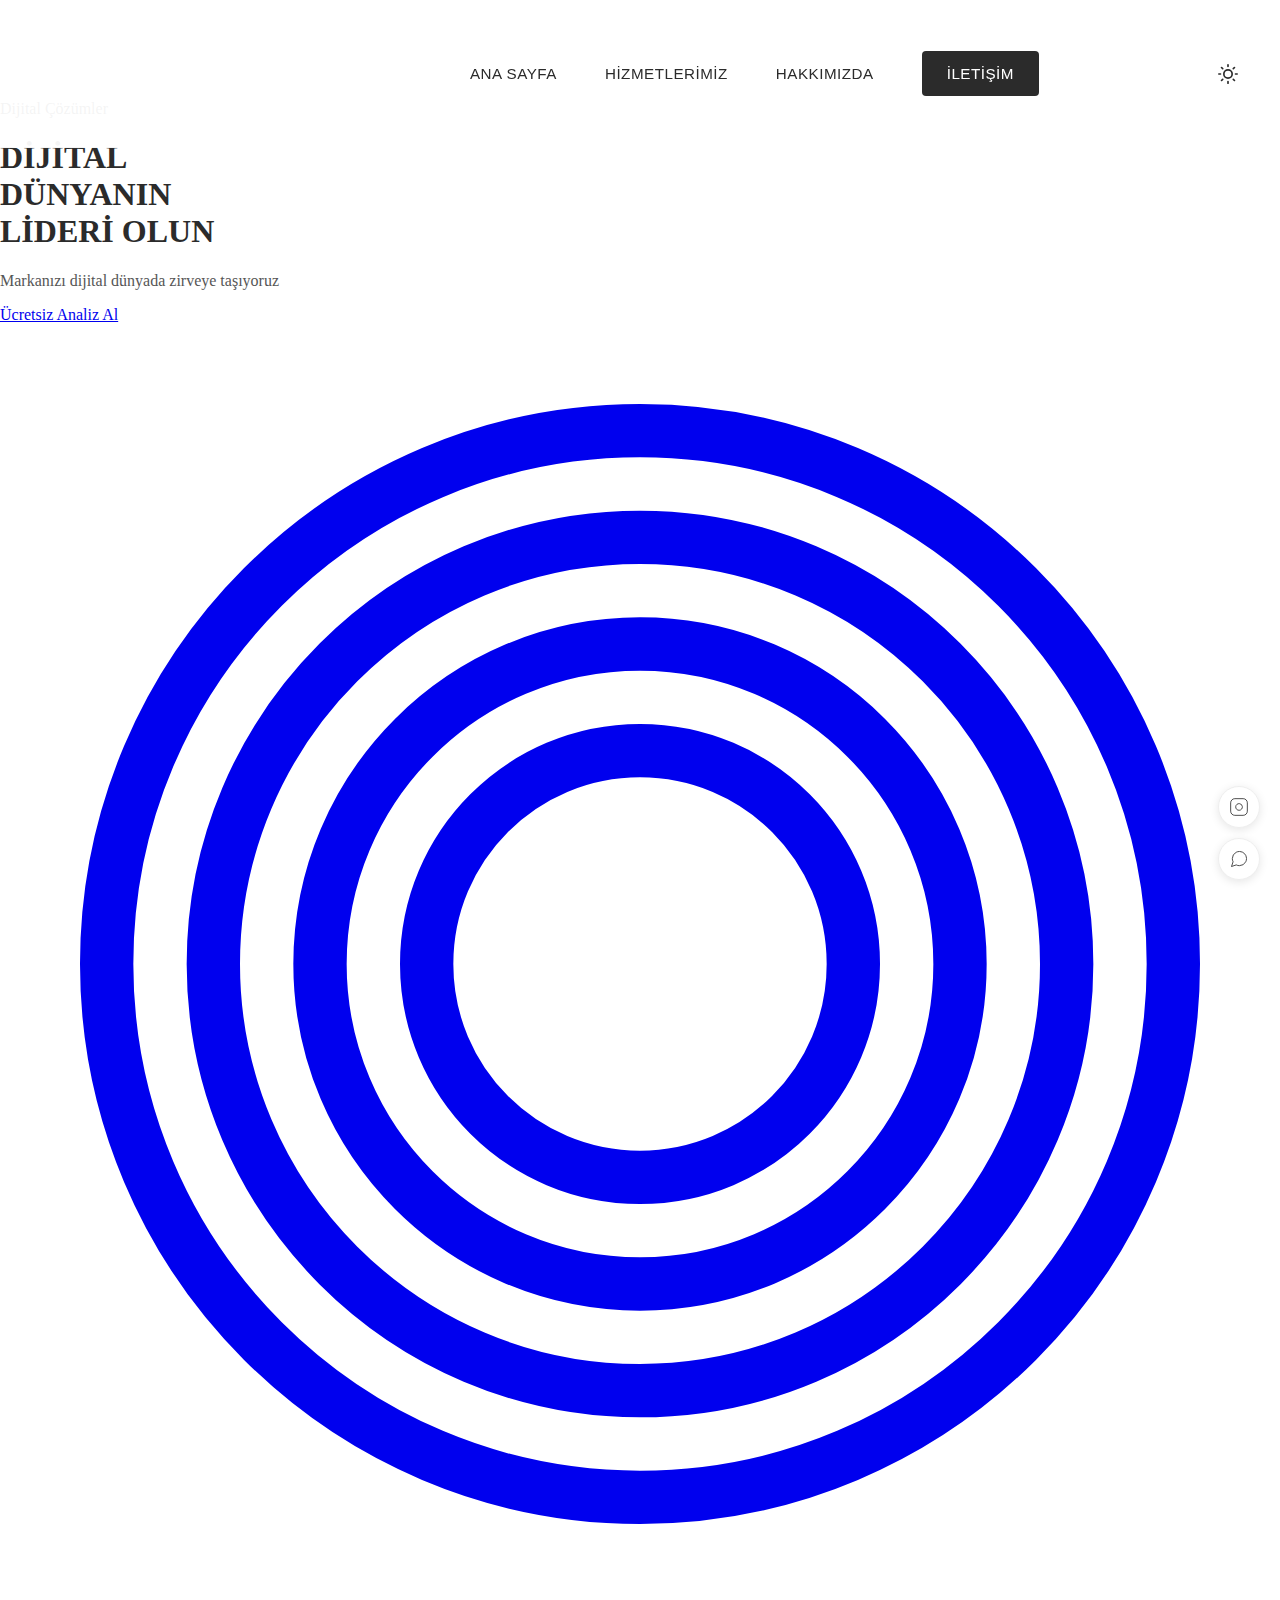
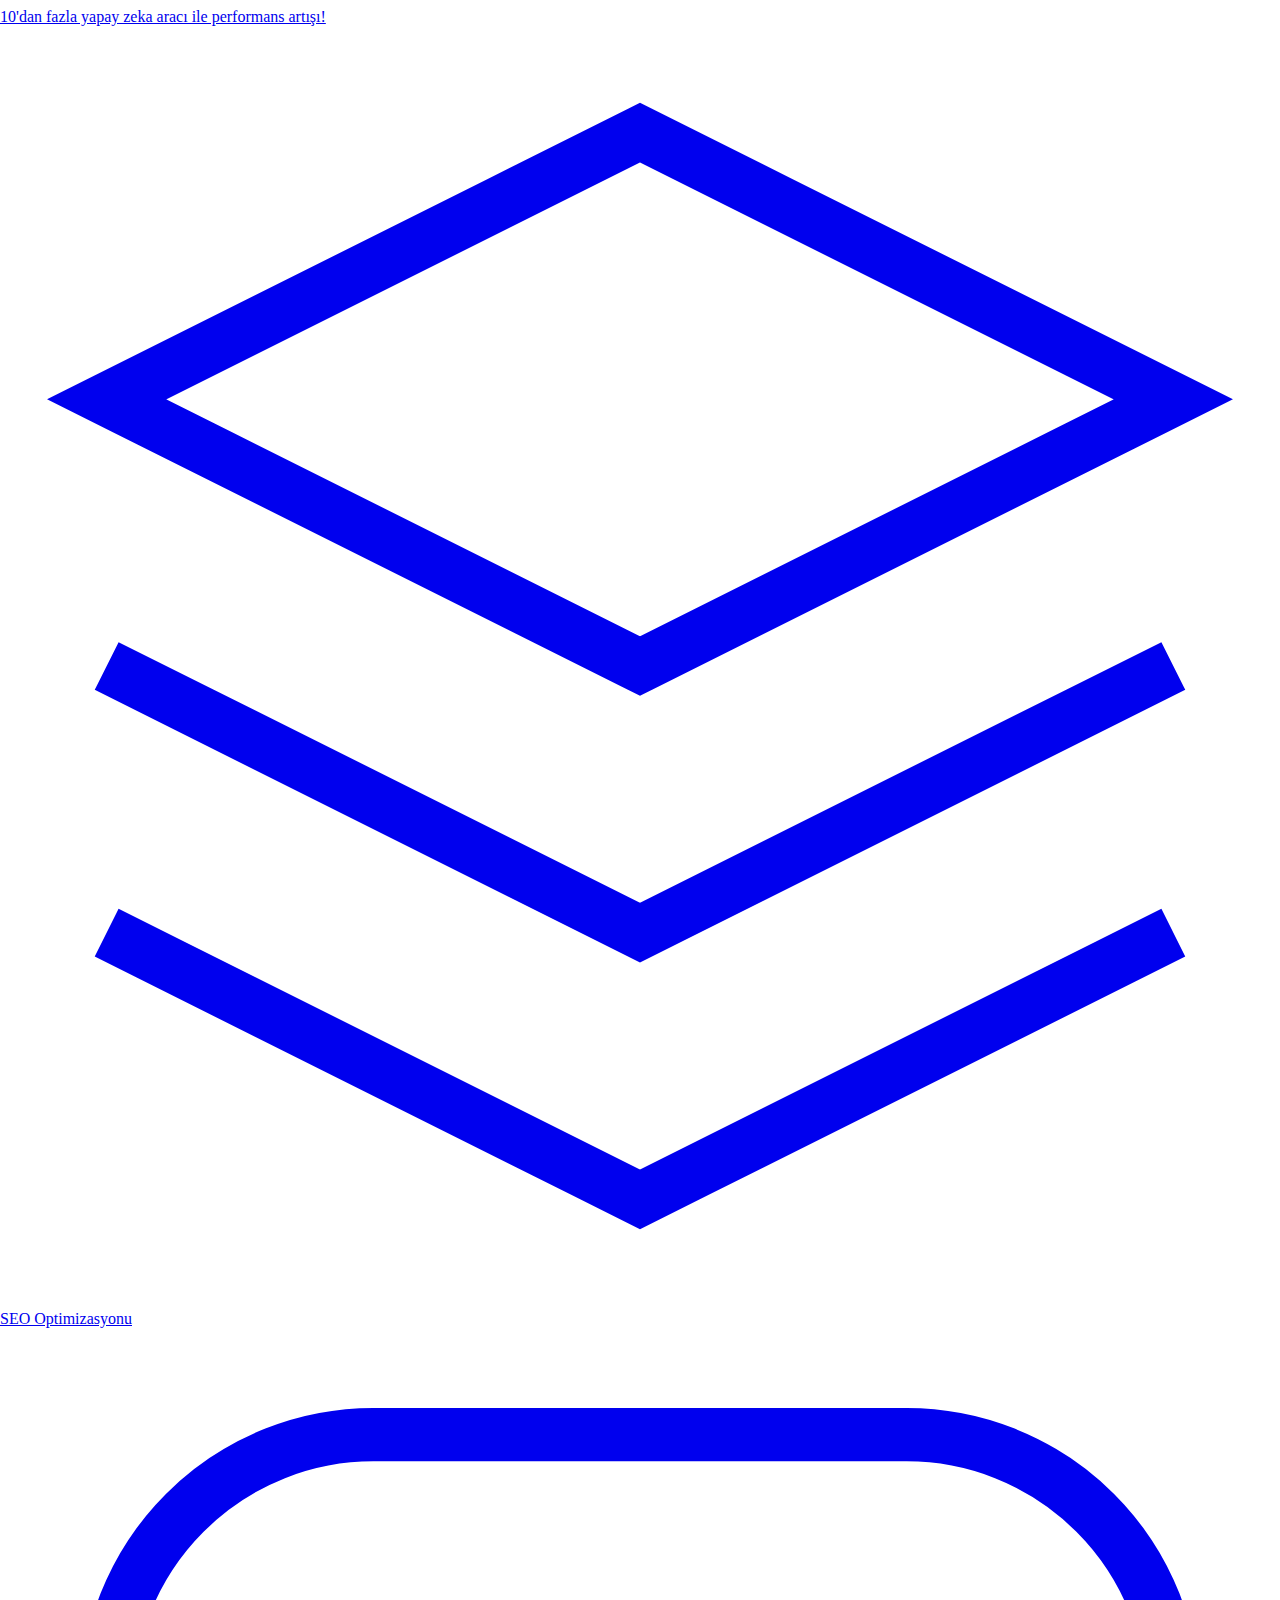
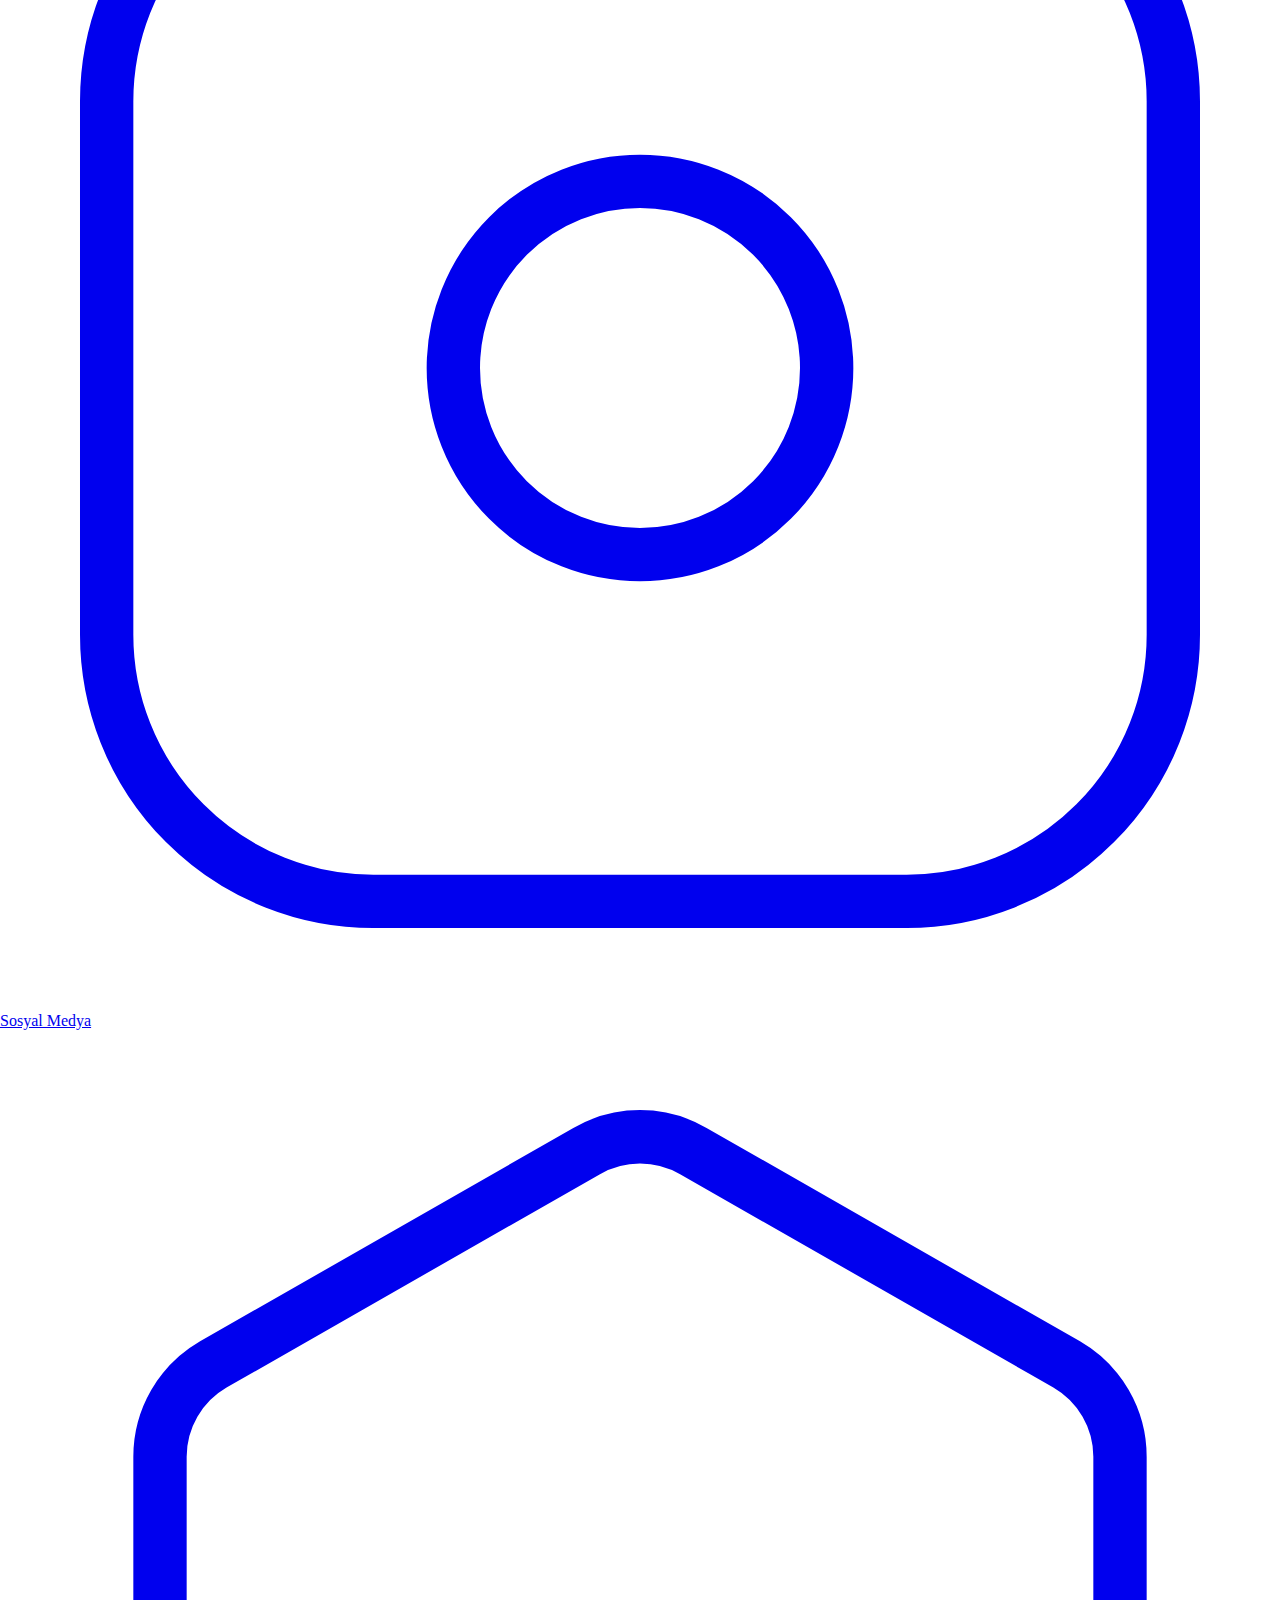
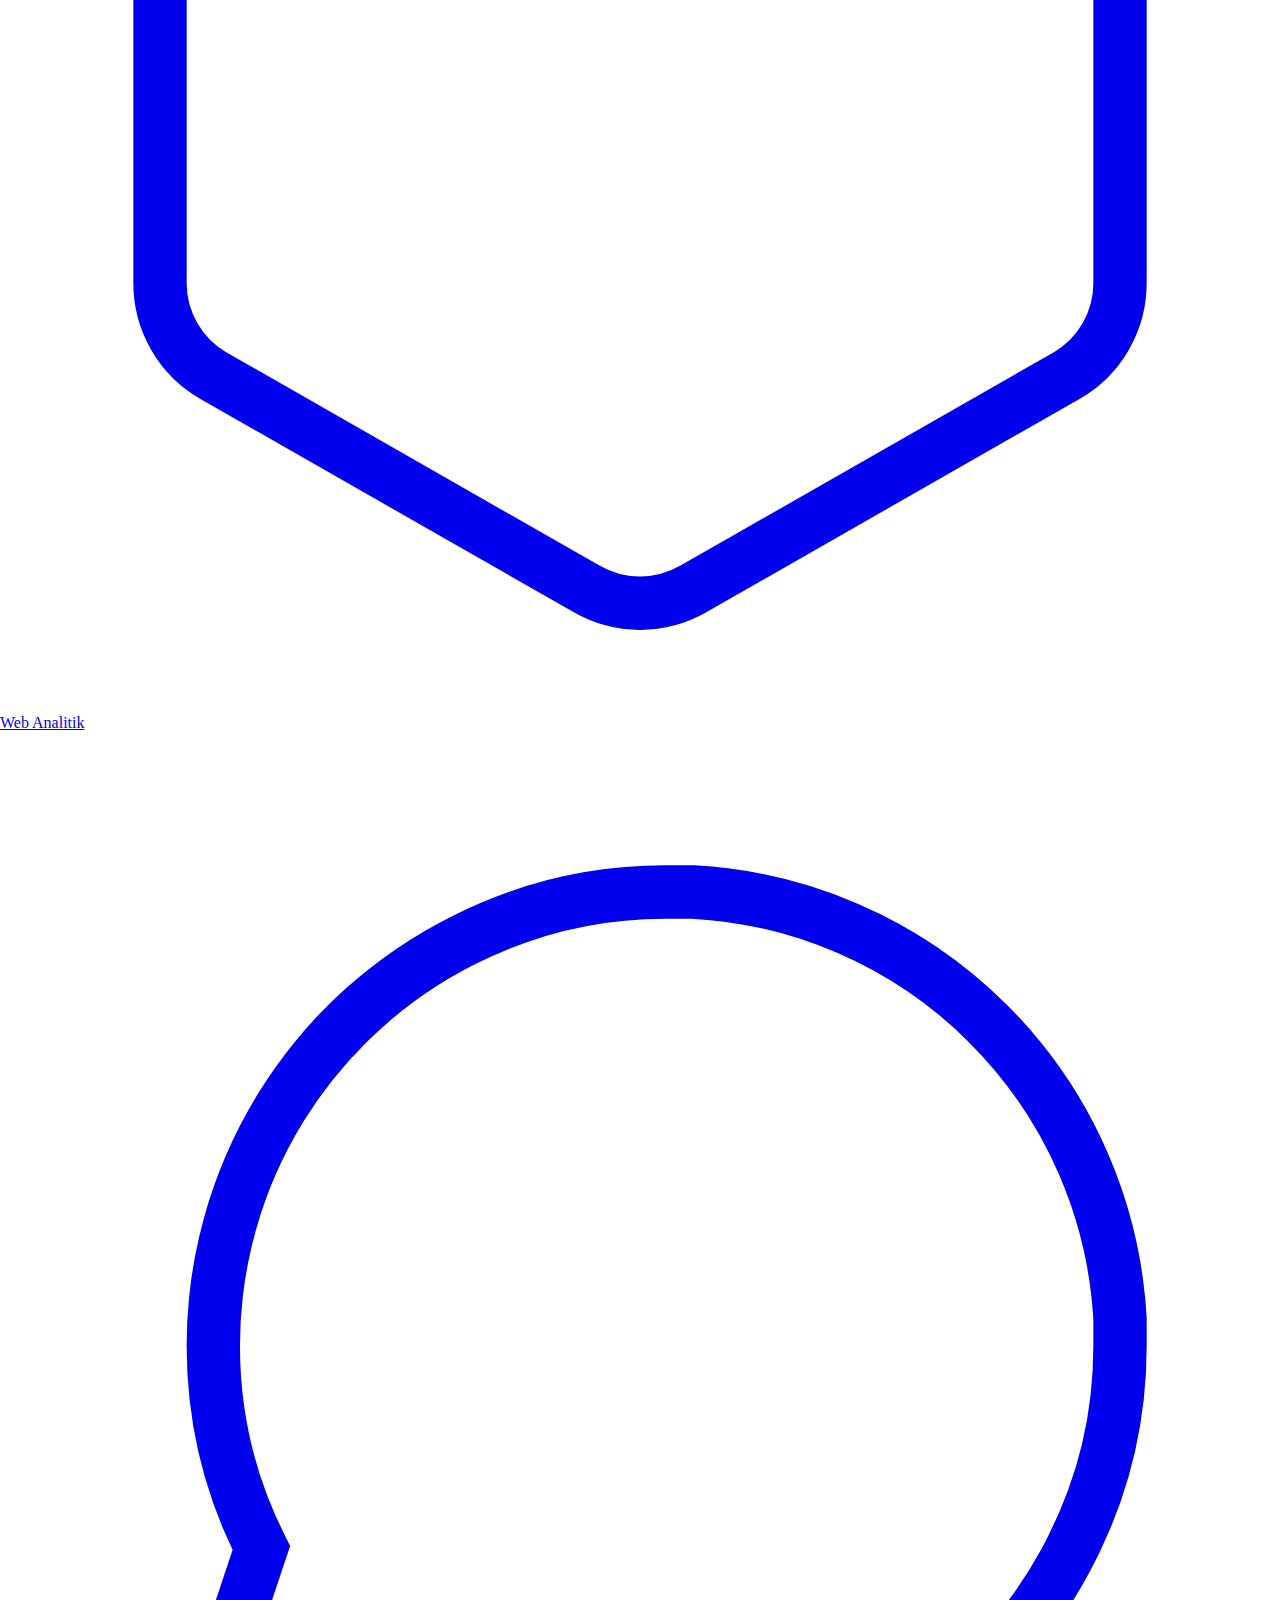
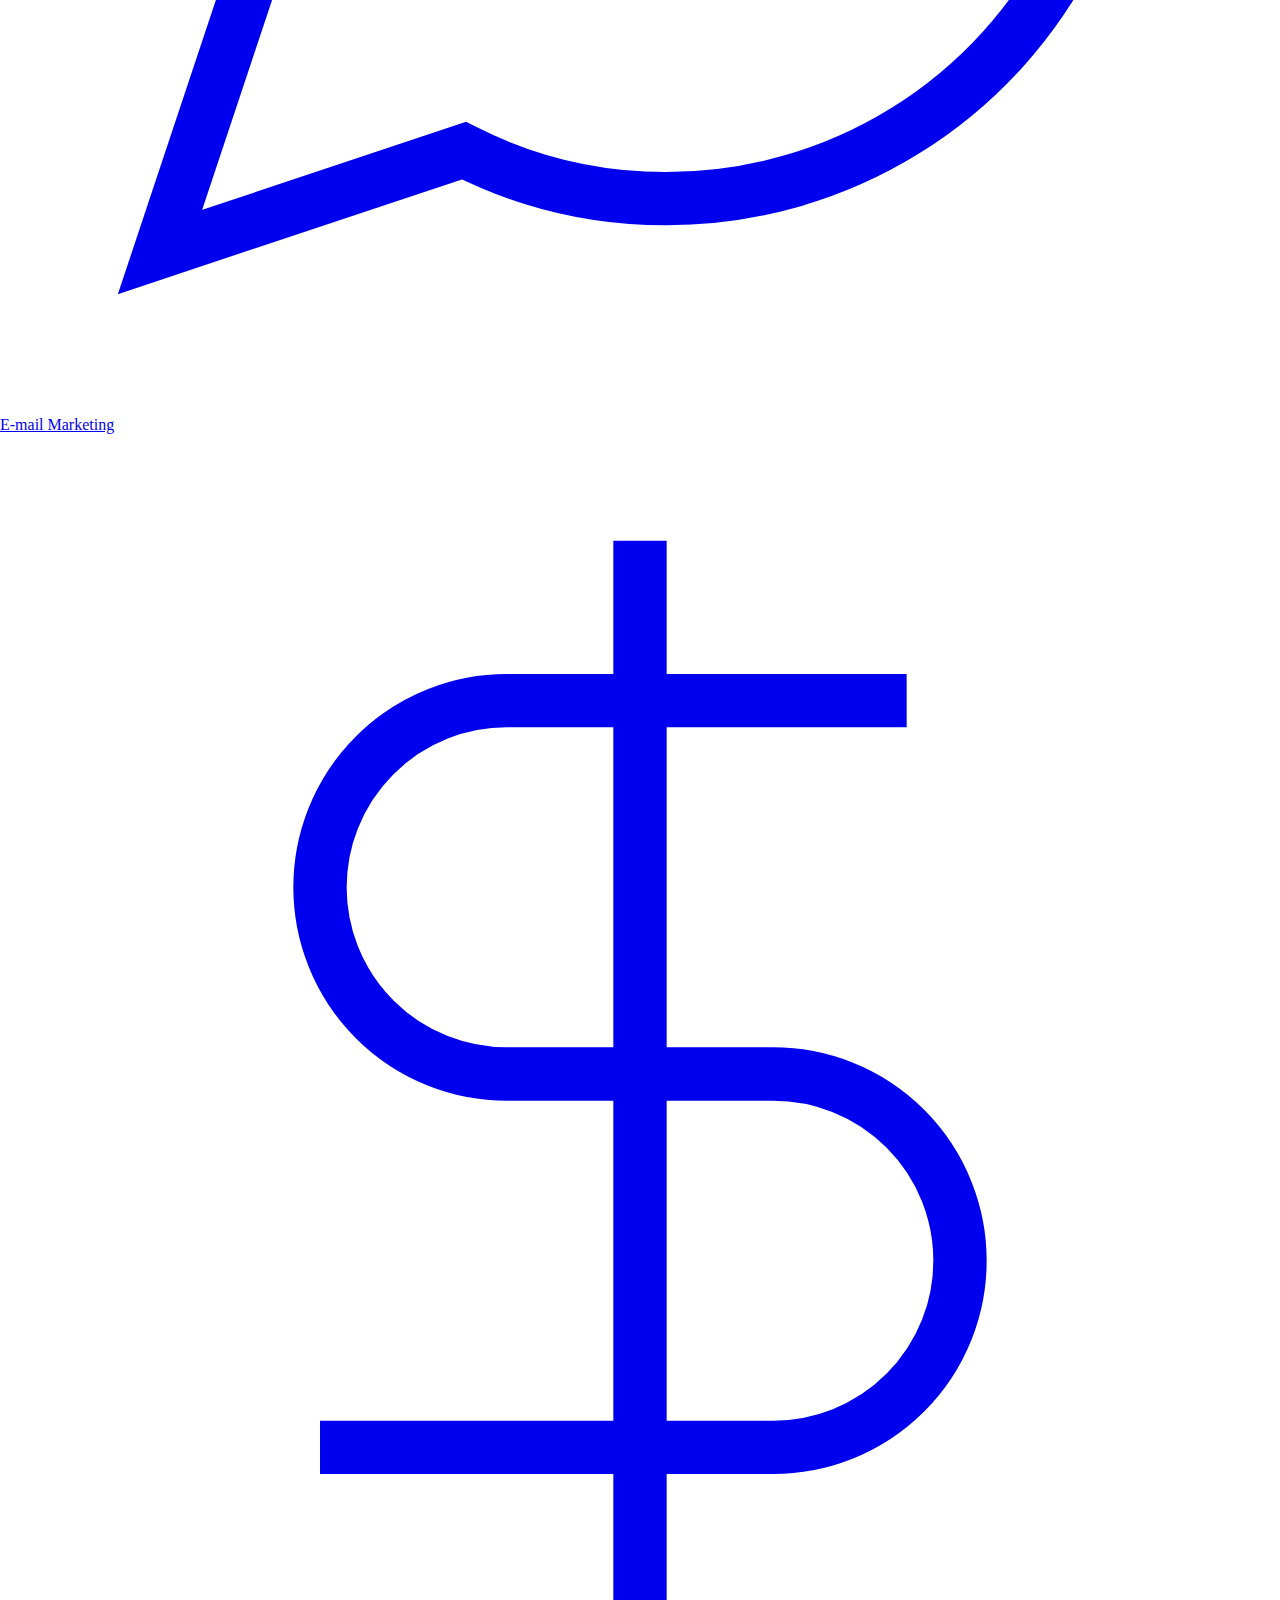
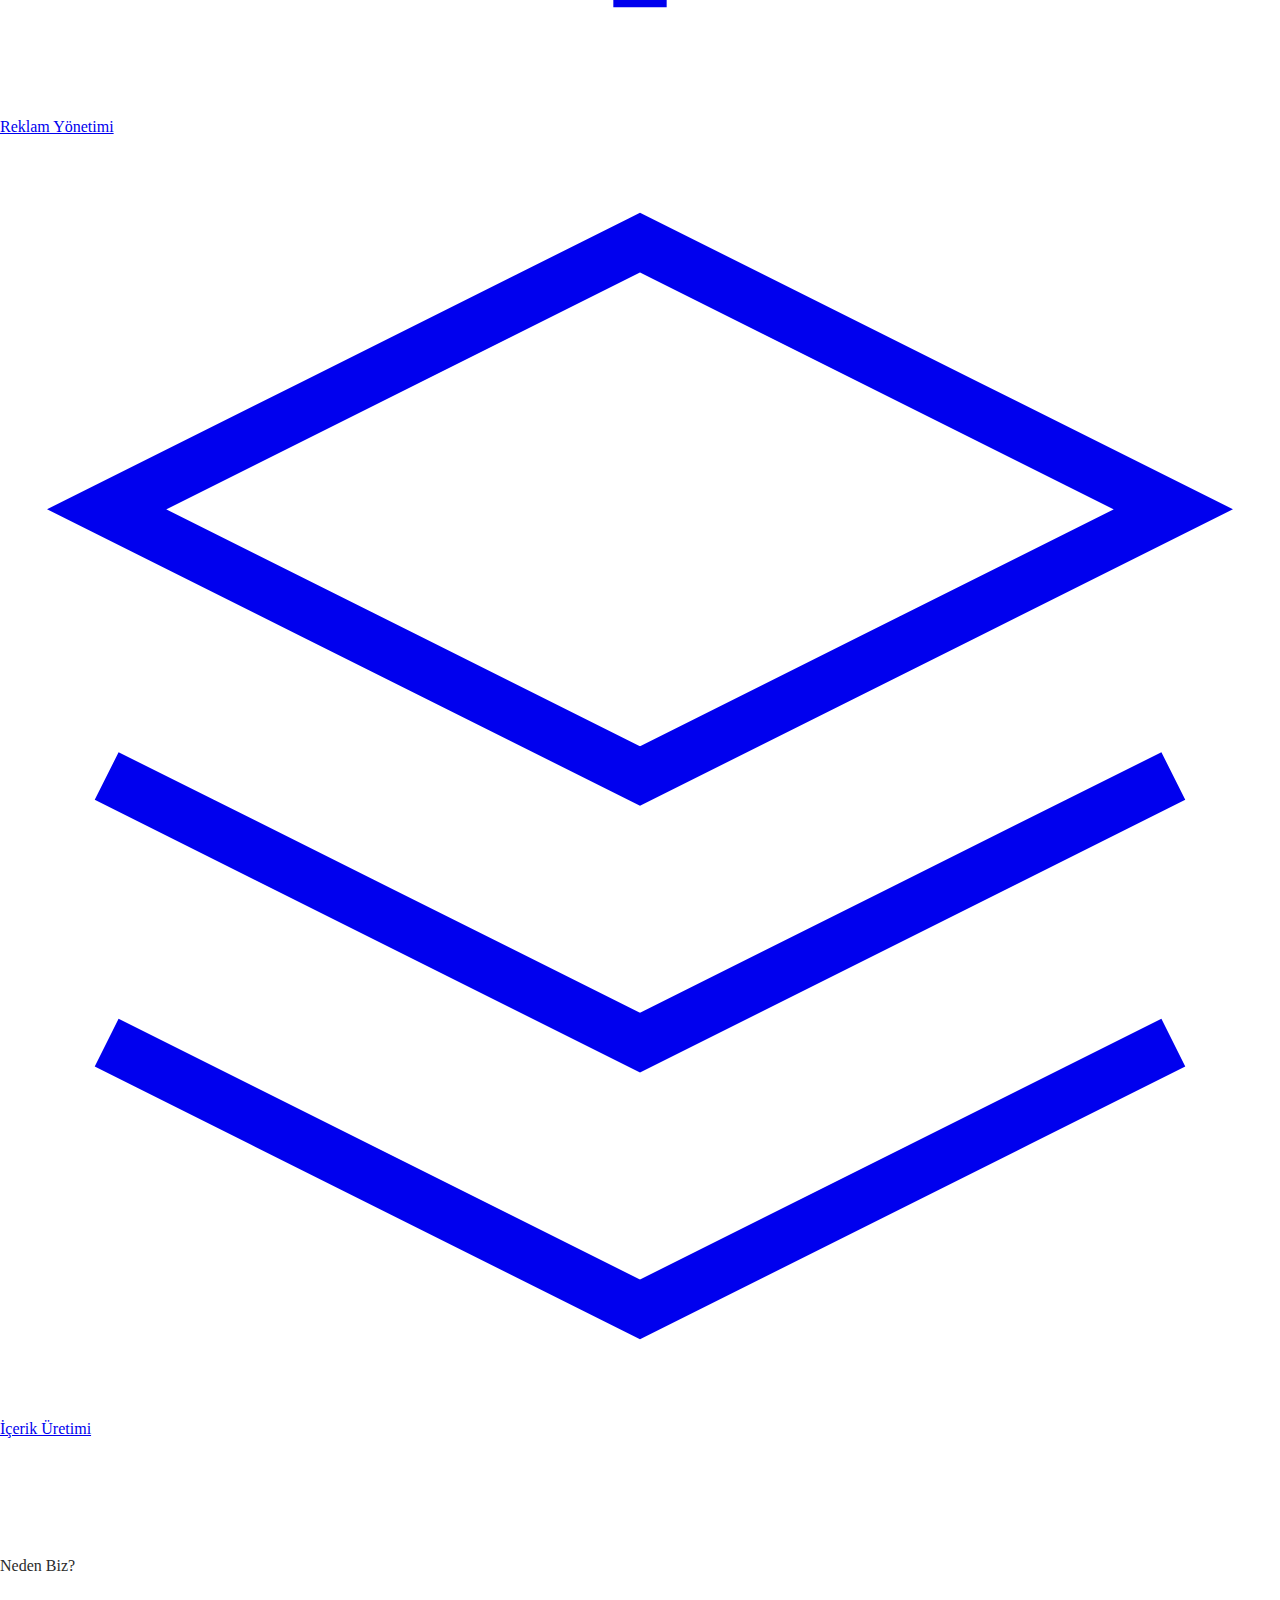
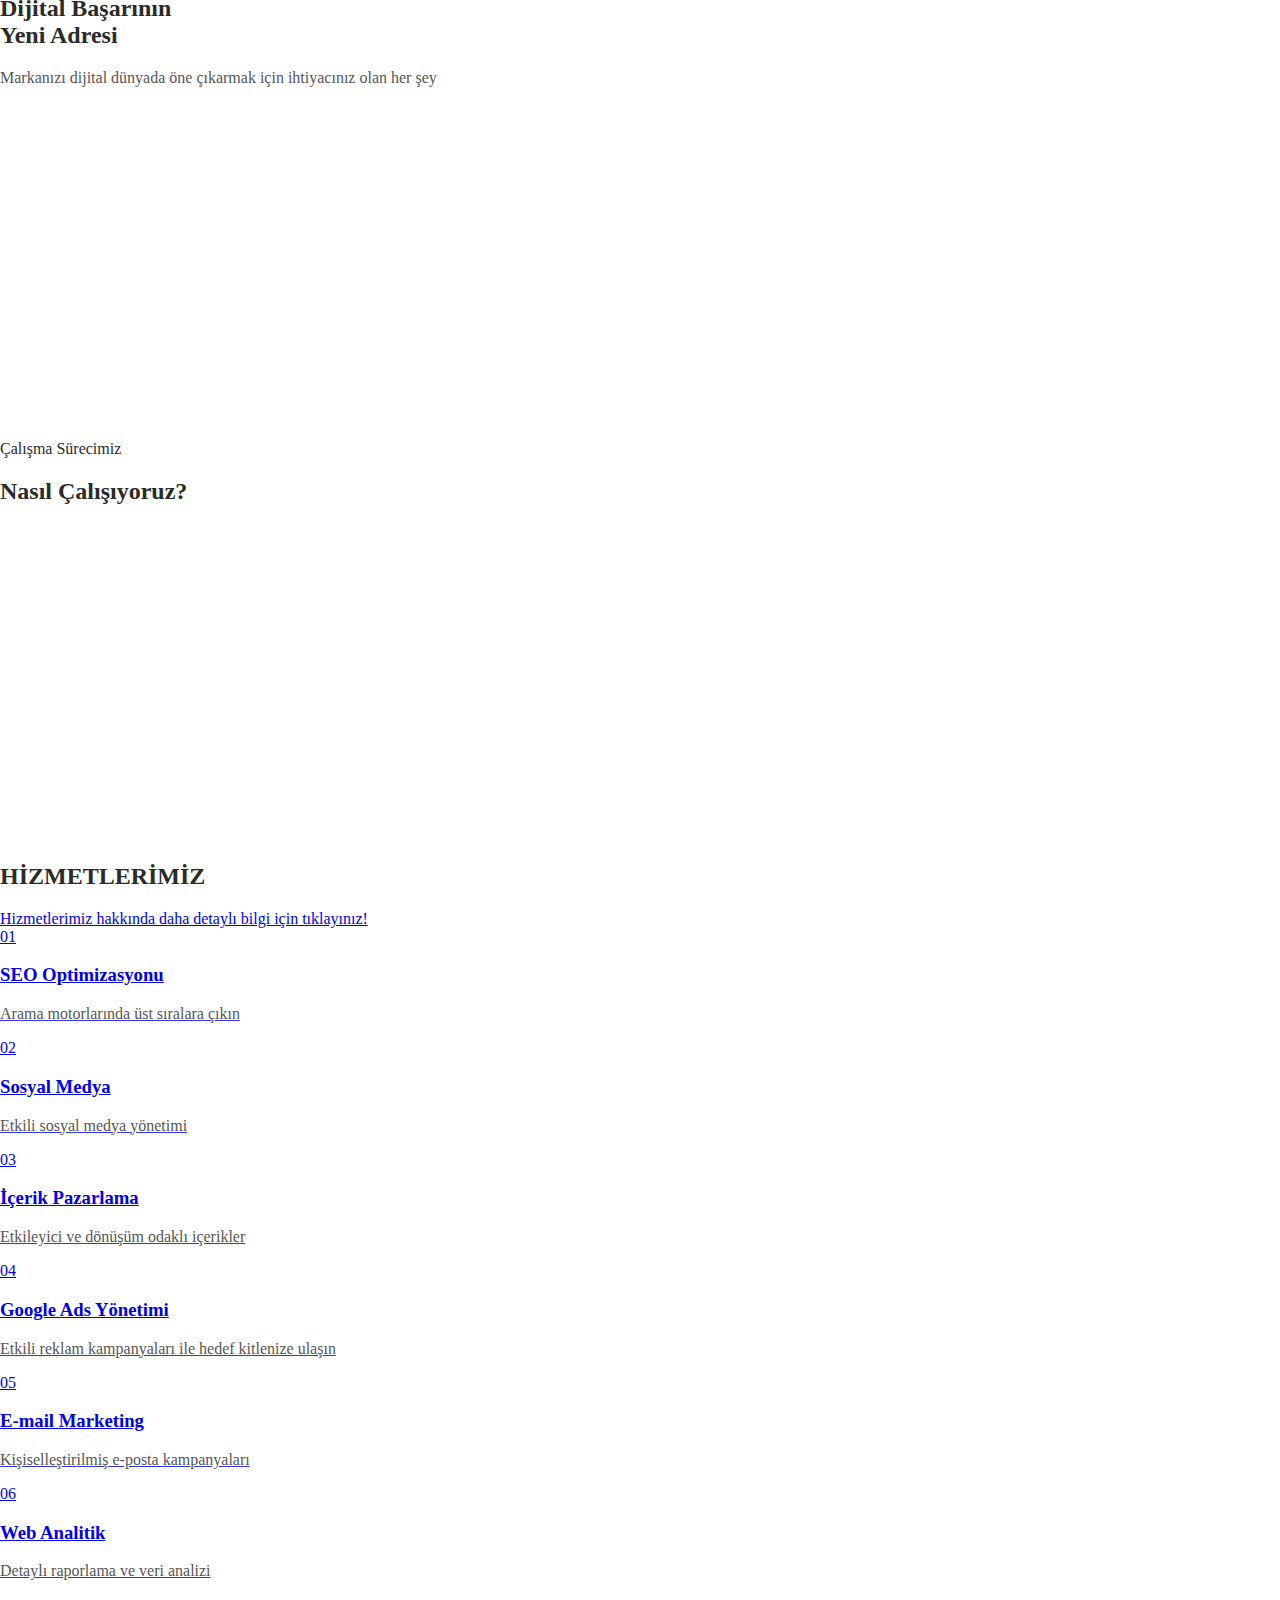
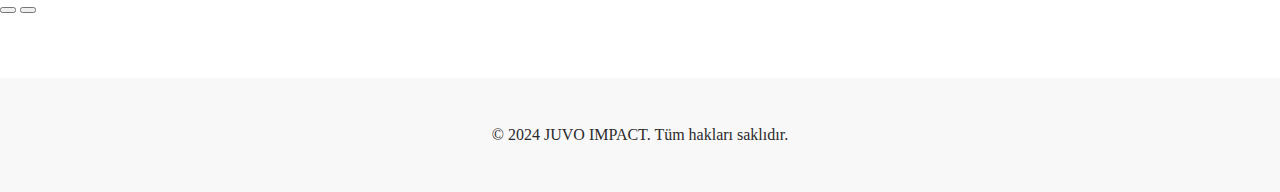
==== commit 4889280e: "SEO optimizasyonu: sitemap.xml ve robots.txt eklendi" ====
--- a/index.html
+++ b/index.html
@@ -3,14 +3,20 @@
 <head>
     <meta charset="UTF-8">
     <meta name="viewport" content="width=device-width, initial-scale=1.0">
-    <title>Dijital Pazarlama Çözümleri</title>
-    <link rel="preconnect" href="https://fonts.googleapis.com">
-    <link rel="preconnect" href="https://fonts.gstatic.com" crossorigin>
-    <link href="https://api.fontshare.com/v2/css?f[]=clash-display@400,600,700&display=swap" rel="stylesheet">
-    <link href="https://fonts.googleapis.com/css2?family=Plus+Jakarta+Sans:wght@300;400;500;600&display=swap" rel="stylesheet">
+    <title>JUVO IMPACT - Dijital Pazarlama ve SEO Ajansı</title>
+    <meta name="description" content="JUVO IMPACT, işletmenizi dijital dünyada zirveye taşıyacak profesyonel dijital pazarlama ve SEO çözümleri sunar.">
+    <link rel="preload" href="https://unpkg.com/aos@2.3.1/dist/aos.css" as="style" onload="this.onload=null;this.rel='stylesheet'">
+    <noscript><link rel="stylesheet" href="https://unpkg.com/aos@2.3.1/dist/aos.css"></noscript>
     <link rel="stylesheet" href="styles.css">
-    <link href="https://unpkg.com/aos@2.3.1/dist/aos.css" rel="stylesheet">
-    <script src="https://unpkg.com/aos@2.3.1/dist/aos.js"></script>
+    <script defer src="https://unpkg.com/aos@2.3.1/dist/aos.js"></script>
+    
+    <!-- Favicon ve SEO meta etiketleri -->
+    <link rel="icon" type="image/jpeg" href="images/J.jpeg">
+    <meta property="og:title" content="JUVO IMPACT - Dijital Pazarlama ve SEO Ajansı">
+    <meta property="og:description" content="JUVO IMPACT, işletmenizi dijital dünyada zirveye taşıyacak profesyonel dijital pazarlama ve SEO çözümleri sunar.">
+    <meta property="og:image" content="https://juvoimpact.com/images/J.jpeg">
+    <meta property="og:url" content="https://juvoimpact.com">
+    <meta name="twitter:card" content="summary_large_image">
 </head>
 <body>
     <header>
@@ -307,181 +313,12 @@
                 <path d="M21 11.5a8.38 8.38 0 0 1-.9 3.8 8.5 8.5 0 0 1-7.6 4.7 8.38 8.38 0 0 1-3.8-.9L3 21l1.9-5.7a8.38 8.38 0 0 1-.9-3.8 8.5 8.5 0 0 1 4.7-7.6 8.38 8.38 0 0 1 3.8-.9h.5a8.48 8.48 0 0 1 8 8v.5z"></path>
             </svg>
         </a>
-        <a href="#" class="social-icon" title="LinkedIn">
-            <svg viewBox="0 0 24 24" fill="none" stroke="currentColor">
-                <path d="M16 8a6 6 0 0 1 6 6v7h-4v-7a2 2 0 0 0-2-2 2 2 0 0 0-2 2v7h-4v-7a6 6 0 0 1 6-6z"></path>
-                <rect x="2" y="9" width="4" height="12"></rect>
-                <circle cx="4" cy="4" r="2"></circle>
-            </svg>
-        </a>
     </div>
 
     <footer>
-        <p>&copy; 2024 DIJIPRO. Tüm hakları saklıdır.</p>
+        <p>&copy; 2024 JUVO IMPACT. Tüm hakları saklıdır.</p>
     </footer>
 
-    <script>
-        // Theme Toggle
-        const themeToggle = document.querySelector('.theme-toggle');
-        
-        // Check for saved theme preference
-        const savedTheme = localStorage.getItem('theme') || 'light';
-        document.documentElement.setAttribute('data-theme', savedTheme);
-
-        themeToggle.addEventListener('click', () => {
-            const currentTheme = document.documentElement.getAttribute('data-theme');
-            const newTheme = currentTheme === 'light' ? 'dark' : 'light';
-            
-            document.documentElement.setAttribute('data-theme', newTheme);
-            localStorage.setItem('theme', newTheme);
-        });
-
-        // Initialize AOS
-        AOS.init({
-            duration: 800,
-            once: false,
-            mirror: true,
-            anchorPlacement: 'top-bottom',
-            offset: 100,
-            easing: 'ease-out-cubic'
-        });
-
-        // Update the observer to add and remove the class
-        const observer = new IntersectionObserver((entries) => {
-            entries.forEach(entry => {
-                if (entry.isIntersecting) {
-                    entry.target.classList.add('animate-bg');
-                } else {
-                    entry.target.classList.remove('animate-bg');
-                }
-            });
-        }, {
-            root: null,
-            rootMargin: '0px',
-            threshold: 0.2
-        });
-
-        // Observe all section headings
-        document.querySelectorAll('.section-header h2, .features-container h2, .process-container h2').forEach((heading) => {
-            observer.observe(heading);
-        });
-
-        // Touch-enabled carousel
-        document.addEventListener('DOMContentLoaded', () => {
-            const track = document.querySelector('.services-track');
-            const cards = track.querySelectorAll('.service-card');
-            const prevBtn = document.querySelector('.carousel-arrow.prev');
-            const nextBtn = document.querySelector('.carousel-arrow.next');
-            
-            let startX;
-            let scrollLeft;
-            let isDown = false;
-
-            track.addEventListener('mousedown', e => {
-                isDown = true;
-                track.style.cursor = 'grabbing';
-                startX = e.pageX - track.offsetLeft;
-                scrollLeft = track.scrollLeft;
-            });
-
-            track.addEventListener('mouseleave', () => {
-                isDown = false;
-                track.style.cursor = 'grab';
-            });
-
-            track.addEventListener('mouseup', () => {
-                isDown = false;
-                track.style.cursor = 'grab';
-            });
-
-            track.addEventListener('mousemove', e => {
-                if (!isDown) return;
-                e.preventDefault();
-                const x = e.pageX - track.offsetLeft;
-                const walk = (x - startX) * 2;
-                track.scrollLeft = scrollLeft - walk;
-            });
-
-            // Desktop arrow navigation
-            if (window.innerWidth > 768) {
-                let currentIndex = 0;
-                const cardWidth = 280 + 24; // card width + gap
-                const visibleCards = Math.floor((track.offsetWidth - cardWidth) / cardWidth);
-                const maxIndex = cards.length - visibleCards;
-
-                function updateCarousel() {
-                    const lastCardVisible = currentIndex === maxIndex;
-                    if (lastCardVisible) {
-                        const extraScroll = cardWidth * 0.3;
-                        track.style.transform = `translateX(-${(currentIndex * cardWidth) + extraScroll}px)`;
-                    } else {
-                        track.style.transform = `translateX(-${currentIndex * cardWidth}px)`;
-                    }
-                    
-                    prevBtn.style.opacity = currentIndex === 0 ? '0.5' : '1';
-                    nextBtn.style.opacity = currentIndex >= maxIndex ? '0.5' : '1';
-                }
-
-                prevBtn.addEventListener('click', () => {
-                    if (currentIndex > 0) {
-                        currentIndex--;
-                        updateCarousel();
-                    }
-                });
-
-                nextBtn.addEventListener('click', () => {
-                    if (currentIndex < maxIndex) {
-                        currentIndex++;
-                        updateCarousel();
-                    }
-                });
-
-                // Initial setup
-                updateCarousel();
-
-                // Update on window resize
-                window.addEventListener('resize', () => {
-                    if (window.innerWidth > 768) {
-                        const newVisibleCards = Math.floor(track.offsetWidth / cardWidth);
-                        const newMaxIndex = cards.length - newVisibleCards;
-                        currentIndex = Math.min(currentIndex, newMaxIndex);
-                        updateCarousel();
-                    }
-                });
-            }
-        });
-
-        // Mobile Menu
-        const hamburger = document.querySelector('.hamburger-menu');
-        const navMenu = document.querySelector('.nav-menu');
-        const body = document.body;
-
-        hamburger.addEventListener('click', () => {
-            if (navMenu.style.display === 'flex') {
-                navMenu.style.display = 'none';
-                body.classList.remove('mobile-menu-active');
-            } else {
-                navMenu.style.display = 'flex';
-                body.classList.add('mobile-menu-active');
-            }
-        });
-
-        // Close menu when clicking on links
-        const navLinks = document.querySelectorAll('.nav-menu a');
-        navLinks.forEach(link => {
-            link.addEventListener('click', () => {
-                navMenu.style.display = 'none';
-                body.classList.remove('mobile-menu-active');
-            });
-        });
-
-        // Close menu when clicking outside
-        document.addEventListener('click', (e) => {
-            if (!e.target.closest('nav') && body.classList.contains('mobile-menu-active')) {
-                navMenu.style.display = 'none';
-                body.classList.remove('mobile-menu-active');
-            }
-        });
-    </script>
+    <script defer src="js/main.js"></script>
 </body>
 </html> --- a/styles.css
+++ b/styles.css
@@ -1,3 +1,39 @@
+@font-face {
+    font-family: 'Clash Display';
+    src: local('Clash Display'),
+         url('fonts/ClashDisplay-Regular.woff2') format('woff2'),
+         url('fonts/ClashDisplay-Regular.woff') format('woff');
+    font-weight: 400;
+    font-display: swap;
+}
+
+@font-face {
+    font-family: 'Clash Display';
+    src: local('Clash Display'),
+         url('fonts/ClashDisplay-Medium.woff2') format('woff2'),
+         url('fonts/ClashDisplay-Medium.woff') format('woff');
+    font-weight: 500;
+    font-display: swap;
+}
+
+@font-face {
+    font-family: 'Plus Jakarta Sans';
+    src: local('Plus Jakarta Sans'),
+         url('fonts/PlusJakartaSans-Regular.woff2') format('woff2'),
+         url('fonts/PlusJakartaSans-Regular.woff') format('woff');
+    font-weight: 400;
+    font-display: swap;
+}
+
+@font-face {
+    font-family: 'Plus Jakarta Sans';
+    src: local('Plus Jakarta Sans'),
+         url('fonts/PlusJakartaSans-Medium.woff2') format('woff2'),
+         url('fonts/PlusJakartaSans-Medium.woff') format('woff');
+    font-weight: 500;
+    font-display: swap;
+}
+
 :root {
     /* Light theme colors */
     --primary-color: #2B2B2B;
@@ -157,980 +193,31 @@
     color: var(--text-color);
 }
 
-#hero {
-    position: relative;
-    min-height: 90vh;
-    display: flex;
-    justify-content: center;
-    align-items: center;
-    padding: 6rem 0 2rem;
-    width: 100%;
-    overflow: hidden;
-}
-
-.hero-container {
-    display: flex;
-    justify-content: space-between;
-    align-items: center;
-    max-width: 1400px;
-    width: 100%;
-    padding: 0 2rem;
-    margin: 0 auto;
-    position: relative;
-    z-index: 2;
-}
-
-.hero-content {
-    position: relative;
-    z-index: 2;
-}
-
-.hero-image {
-    position: relative;
-}
-
-.hero-image img {
-    width: 100%;
-    height: auto;
-    border-radius: 0;
-    box-shadow: none;
-    object-fit: cover;
-    mix-blend-mode: multiply;
-}
-
-.hero-image::after {
-    content: '';
-    position: absolute;
-    top: -20px;
-    left: -20px;
-    right: -20px;
-    bottom: -20px;
-    background: var(--secondary-color);
-    z-index: -1;
-    opacity: 0.1;
-}
-
-h1 {
-    font-family: var(--heading-font);
-    font-size: 3.8rem;
-    font-weight: 600;
-    line-height: 1.1;
-    margin-bottom: 1.5rem;
-    letter-spacing: -0.5px;
-    color: var(--primary-color);
-}
-
-h1 span {
-    color: var(--primary-color);
-}
-
-.hero-text {
-    font-size: 1.2rem;
-    margin-bottom: 3rem;
-    color: var(--text-color);
-    max-width: 450px;
-    font-weight: 300;
-    line-height: 1.6;
-    opacity: 0.9;
-}
-
-.cta-button {
-    font-family: var(--body-font);
-    font-size: 1rem;
-    font-weight: 500;
-    background: var(--primary-color);
-    color: white;
-    border: none;
-    padding: 1.2rem 2.5rem;
-    border-radius: 4px;
-    cursor: pointer;
-    transition: all 0.3s;
-    text-transform: uppercase;
-    letter-spacing: 1px;
-    text-decoration: none;
-    display: inline-block;
-}
-
-.cta-button:hover {
-    background: var(--secondary-color);
-    transform: translateY(-2px);
-    text-decoration: none;
-}
-
-#hizmetler {
-    padding: 8rem 0;
-    width: 100%;
-    overflow: hidden;
-    position: relative;
-}
-
-#hizmetler h2 {
-    max-width: 1400px;
-    margin: 0 auto 4rem;
-    padding: 0 2rem;
-}
-
-.services-carousel {
-    width: 100%;
-    max-width: 100%;
-    position: relative;
-    overflow: hidden;
-    touch-action: pan-x;
-    -webkit-overflow-scrolling: touch;
-}
-
-.services-track {
-    display: flex;
-    gap: 2rem;
-    transition: transform 0.3s ease-out;
-    cursor: grab;
-}
-
-.services-track:active {
-    cursor: grabbing;
-}
-
-.service-card {
-    background: var(--card-bg);
-    padding: 2.5rem;
-    border: 1px solid var(--border-color);
-    transition: all 0.3s;
-    position: relative;
-    overflow: hidden;
-    text-decoration: none;
+/* Diğer tüm CSS kodları buraya gelecek */
+
+/* Logo styles */
+.logo {
+    width: 100px;
+    height: 100px;
+    background: url('images/J.jpeg') no-repeat center center;
+    background-size: contain;
+    transition: all 0.3s ease;
     display: block;
-    cursor: pointer;
-}
-
-.service-card:hover {
-    transform: translateY(-5px);
-    border-color: var(--secondary-color);
-    background: var(--card-bg);
-}
-
-.service-card h3 {
-    font-family: var(--body-font);
-    font-size: 1.4rem;
-    margin-bottom: 1rem;
-    font-weight: 600;
-    color: var(--primary-color);
-}
-
-.service-card p {
-    color: var(--text-color);
-    opacity: 0.8;
-    text-decoration: none;
-}
-
-.service-number {
-    font-family: var(--heading-font);
-    font-size: 3rem;
-    font-weight: 600;
-    color: var(--secondary-color);
-    opacity: 0.1;
-    position: absolute;
-    top: 1rem;
-    right: 1rem;
-}
-
-.carousel-arrow {
-    position: absolute;
-    top: 50%;
-    transform: translateY(-50%);
-    z-index: 10;
-    padding: 1rem;
-}
-
-.prev {
-    left: max(2rem, calc((100vw - 1400px) / 2));
-}
-
-.next {
-    right: max(2rem, calc((100vw - 1400px) / 2));
-}
-
-.arrow-circle {
-    width: 50px;
-    height: 50px;
-    background: var(--secondary-color);
-    border-radius: 50%;
-    display: flex;
-    align-items: center;
-    justify-content: center;
-    transition: transform 0.3s ease;
-}
-
-.arrow-triangle {
-    width: 0;
-    height: 0;
-    border-style: solid;
-}
-
-.prev .arrow-triangle {
-    border-width: 8px 12px 8px 0;
-    border-color: transparent #fff transparent transparent;
-    margin-right: 3px;
-}
-
-.next .arrow-triangle {
-    border-width: 8px 0 8px 12px;
-    border-color: transparent transparent transparent #fff;
-    margin-left: 3px;
-}
-
-.carousel-arrow:hover .arrow-circle {
-    transform: scale(1.1);
-}
-
-[data-theme="dark"] .arrow-circle {
-    background: var(--secondary-color);
-}
-
-/* Responsive adjustments */
-@media (max-width: 1440px) {
-    .services-track {
-        padding: 1rem 2rem;
-    }
-}
-
-@media (max-width: 768px) {
-    .services-track {
-        overflow-x: auto;
-        scroll-snap-type: x mandatory;
-        -webkit-overflow-scrolling: touch;
-        padding: 0;
-        margin: 0;
-        width: 100%;
-        display: flex;
-        gap: 1rem;
-    }
-
-    .service-card {
-        scroll-snap-align: start;
-        flex: 0 0 85%;
-        margin-right: 1rem;
-        width: 85%;
-    }
-    
-    .carousel-arrow {
-        padding: 0.5rem;
-    }
-    
-    .prev {
-        left: 1rem;
-    }
-    
-    .next {
-        right: 1rem;
-    }
-}
-
-h2 {
-    font-family: var(--heading-font);
-    font-size: 2.5rem;
-    font-weight: 600;
-    margin-bottom: 4rem;
-    text-align: left;
-    color: var(--primary-color);
-}
-
-.services-grid {
-    display: grid;
-    grid-template-columns: repeat(3, 1fr);
-    gap: 2rem;
-}
-
-footer {
-    background: var(--footer-bg);
-    color: var(--text-color);
-}
-
-@media (max-width: 968px) {
-    #hero {
-        min-height: auto;
-        padding-top: 5rem;
-        padding-bottom: 3rem;
-    }
-
-    .hero-visual {
-        height: 400px;
-    }
-
-    .hero-text {
-        margin-left: auto;
-        margin-right: auto;
-    }
-
-    h1 {
-        font-size: 3rem;
-    }
-
-    .services-grid {
-        grid-template-columns: 1fr;
-    }
-}
-
-/* Features Section */
-#features {
-    padding: 4rem 2rem;
-    background: var(--accent-color);
-    position: relative;
-}
-
-.features-container {
-    max-width: 1400px;
-    margin: 0 auto;
-    padding: 2rem 0;
-}
-
-.section-header {
-    margin-bottom: 3rem;
-    max-width: 800px;
-}
-
-.overline {
-    font-size: 1rem;
-    text-transform: uppercase;
-    letter-spacing: 2px;
-    color: var(--secondary-color);
-    display: block;
-    margin-bottom: 1rem;
-}
-
-.section-desc {
-    font-size: 1.2rem;
-    color: #666;
-    margin-top: 1rem;
-}
-
-.features-grid {
-    display: grid;
-    grid-template-columns: repeat(3, 1fr);
-    gap: 2rem;
-    margin-bottom: 2rem;
-}
-
-.feature-card {
-    background: white;
-    padding: 3rem 2rem;
-    border-radius: 8px;
-    text-align: center;
-    transition: all 0.3s;
-}
-
-.feature-icon {
-    font-size: 3rem;
-    margin-bottom: 1.5rem;
-}
-
-.feature-card h3 {
-    margin-bottom: 1rem;
-    font-size: 1.3rem;
-}
-
-.feature-card:hover {
-    transform: translateY(-10px);
-    box-shadow: 0 20px 40px rgba(0,0,0,0.1);
-}
-
-/* Stats Section */
-.parallax-section {
-    text-align: center;
-    padding: 3rem 1rem;
-    background: var(--bg-color);
-}
-
-.stats-container {
-    max-width: 1200px;
-    margin: 0 auto;
-    display: flex;
-    justify-content: center;
-    align-items: center;
-}
-
-.stat-item {
-    display: flex;
-    flex-direction: column;
-    align-items: center;
-    justify-content: center;
-    gap: 1rem;
-    width: 100%;
-    max-width: 600px;
-}
-
-.campaign-title {
-    font-size: 2rem;
-    font-weight: 700;
-    margin: 0;
-    color: var(--primary-color);
-    text-shadow: none;
-}
-
-.campaign-text {
-    font-size: 1.2rem;
-    margin: 0.5rem 0 1.5rem 0;
-    color: var(--text-color);
-}
-
-@media (max-width: 768px) {
-    .parallax-section {
-        padding: 2rem 1rem;
-    }
-    
-    .stat-item {
-        padding: 0 1rem;
-    }
-    
-    .campaign-title {
-        font-size: 1.8rem;
-        text-align: center;
-    }
-    
-    .campaign-text {
-        font-size: 1.1rem;
-        text-align: center;
-        margin: 1rem 0;
-    }
-    
-    .stat-item .cta-button {
-        margin: 0 auto;
-    }
-}
-
-.stats-container {
-    max-width: 1000px;
-    margin: 0 auto;
-    position: relative;
-    z-index: 2;
-}
-
-.stat-item {
-    padding: 1rem;
-    position: relative;
-    z-index: 2;
-}
-
-.stat-item .cta-button {
-    font-size: 1.2rem;
-    padding: 1.2rem 3rem;
-    border-radius: 50px;
-    background: linear-gradient(135deg, var(--secondary-color), #FF8080);
-    box-shadow: 0 10px 20px rgba(255, 77, 77, 0.3);
-    border: none;
-    color: white;
-    font-weight: 600;
-    letter-spacing: 1px;
-    text-transform: uppercase;
-    transition: all 0.3s ease;
-    animation: buttonPulse 2s infinite;
-    display: inline-block;
-    min-width: 200px;
-}
-
-.stat-item .cta-button:hover {
-    transform: translateY(-5px) scale(1.05);
-    box-shadow: 0 15px 30px rgba(255, 77, 77, 0.4);
-}
-
-@keyframes titleFloat {
-    0%, 100% { transform: translateY(0); }
-    50% { transform: translateY(-10px); }
-}
-
-@keyframes textFloat {
-    0%, 100% { transform: translateY(0); }
-    50% { transform: translateY(-5px); }
-}
-
-@keyframes buttonPulse {
-    0% { transform: scale(1); }
-    50% { transform: scale(1.05); }
-    100% { transform: scale(1); }
-}
-
-@media (max-width: 768px) {
-    .parallax-section {
-        padding: 2rem 1rem;
-    }
-    
-    .stat-item {
-        padding: 0 1rem;
-    }
-    
-    .campaign-title {
-        font-size: 1.8rem;
-        text-align: center;
-    }
-    
-    .campaign-text {
-        font-size: 1.1rem;
-        text-align: center;
-        margin: 1rem 0;
-    }
-    
-    .stat-item .cta-button {
-        margin: 0 auto;
-    }
-}
-
-@media (max-width: 480px) {
-    .parallax-section {
-        padding: 2.5rem 1.5rem;
-    }
-    
-    .campaign-title {
-        font-size: 1.8rem;
-    }
-
-    .campaign-text {
-        font-size: 1.2rem;
-        margin-bottom: 1.8rem;
-    }
-}
-
-/* Process Section */
-#process {
-    padding: 4rem 2rem;
-}
-
-.process-container {
-    max-width: 1400px;
-    margin: 0 auto;
-}
-
-.timeline {
-    position: relative;
-    max-width: 800px;
-    margin: 4rem auto 0;
-    padding: 0 1rem;
-    box-sizing: border-box;
-}
-
-.timeline::before {
-    content: '';
-    position: absolute;
-    left: 20px;
-    width: 2px;
-    height: 100%;
-    background: #eee;
-    transform: none;
-}
-
-.timeline-item {
-    position: relative;
-    width: 100%;
-    margin: 0 0 2rem 0;
-    padding: 1rem;
-    background: var(--card-bg);
-    border: 1px solid var(--border-color);
-    border-radius: 8px;
-    box-sizing: border-box;
-}
-
-.timeline-number {
-    position: absolute;
-    left: -40px;
-    top: 50%;
-    transform: translateY(-50%);
-    width: 30px;
-    height: 30px;
-    font-size: 0.9rem;
-}
-
-.timeline-item:nth-child(odd) {
-    margin-left: 40px;
-}
-
-.timeline-item:nth-child(even) {
-    margin-left: 40px;
-}
-
-.timeline-item:nth-child(odd) .timeline-number {
-    left: -40px;
-}
-
-.timeline-item:nth-child(even) .timeline-number {
-    left: -40px;
-}
-
-@media (max-width: 968px) {
-    .features-grid,
-    .stats-container {
-        grid-template-columns: 1fr;
-        gap: 2rem;
-    }
-
-    .timeline::before {
-        left: 0;
-    }
-
-    .timeline-item {
-        width: calc(100% - 30px);
-        margin-left: 30px;
-    }
-
-    .timeline-item:nth-child(odd) {
-        margin-left: 30px;
-    }
-
-    .timeline-number {
-        left: -45px;
-    }
-
-    .timeline-item:nth-child(odd) .timeline-number {
-        left: -45px;
-        right: auto;
-    }
-} 
-
-/* Fix header background in dark mode */
-[data-theme="dark"] header {
-    background: var(--header-bg);
-}
-
-/* Fix hero section in dark mode */
-[data-theme="dark"] #hero {
-    background: var(--bg-color);
-}
-
-[data-theme="dark"] h1,
-[data-theme="dark"] h2,
-[data-theme="dark"] h3,
-[data-theme="dark"] .logo,
-[data-theme="dark"] .logo span {
-    color: var(--text-color);
-}
-
-[data-theme="dark"] .hero-text {
-    color: var(--text-color);
-    opacity: 0.8;
-}
-
-/* Fix features section in dark mode */
-[data-theme="dark"] .section-desc {
-    color: var(--text-color);
-    opacity: 0.8;
-}
-
-/* Fix service cards in dark mode */
-[data-theme="dark"] .service-card {
-    background: var(--card-bg);
-    border-color: var(--border-color);
-}
-
-[data-theme="dark"] .service-card:hover {
-    background: var(--card-bg);
-    border-color: var(--secondary-color);
-}
-
-[data-theme="dark"] .service-card p {
-    color: var(--text-color);
-    opacity: 0.8;
-}
-
-/* Fix process section in dark mode */
-[data-theme="dark"] .timeline-item {
-    background: var(--card-bg);
-    border-color: var(--border-color);
-}
-
-/* Fix contact button in dark mode */
-[data-theme="dark"] .contact-btn {
-    background: var(--secondary-color);
-    color: white;
-}
-
-[data-theme="dark"] .contact-btn:hover {
-    background: var(--bg-color);
-    color: var(--secondary-color);
-    border: 1px solid var(--secondary-color);
-}
-
-/* Remove hardcoded colors from original styles */
-#hero {
-    background: var(--bg-color);
-}
-
-header {
-    background: var(--header-bg);
-}
-
-.service-card {
-    background: var(--card-bg);
-    border-color: var(--border-color);
-}
-
-.service-card:hover {
-    background: var(--card-bg);
-}
-
-.timeline-item {
-    background: var(--card-bg);
-    border-color: var(--border-color);
-}
-
-/* Update these in your existing styles */
-.hero-text {
-    color: var(--text-color);
-    opacity: 0.8;
-}
-
-.section-desc {
-    color: var(--text-color);
-    opacity: 0.8;
-}
-
-.service-card p {
-    color: var(--text-color);
-    opacity: 0.8;
-}
-
-/* Fix CTA button in dark mode */
-[data-theme="dark"] .cta-button {
-    background: var(--secondary-color);
-    color: white;
-}
-
-[data-theme="dark"] .cta-button:hover {
-    background: var(--primary-color);
-    color: var(--bg-color);
-}
-
-/* Fix image visibility in dark mode */
-[data-theme="dark"] .hero-image img {
-    mix-blend-mode: normal; /* Remove multiply blend mode in dark theme */
-    opacity: 0.9;
-    filter: brightness(0.8) contrast(1.2); /* Adjust image for better visibility */
-}
-
-[data-theme="dark"] .hero-image::after {
-    opacity: 0.2; /* Increase the overlay opacity in dark mode */
-    background: var(--secondary-color);
-}
-
-/* Add smooth transitions to animated elements */
-[data-aos] {
-    transition-timing-function: cubic-bezier(0.4, 0, 0.2, 1);
-    backface-visibility: hidden;
-}
-
-/* Optional: Add custom animation classes */
-.feature-card,
-.stat-item,
-.timeline-item {
-    transition: transform 0.5s cubic-bezier(0.4, 0, 0.2, 1),
-                opacity 0.5s cubic-bezier(0.4, 0, 0.2, 1);
-}
-
-/* Optional: Add hover animations that work with AOS */
-.feature-card:hover,
-.service-card:hover {
-    transform: translateY(-10px);
-    transition: transform 0.3s cubic-bezier(0.4, 0, 0.2, 1);
-} 
-
-/* Hero section enhancements */
-#hero {
-    position: relative;
-    min-height: 90vh;
-    display: flex;
-    justify-content: center;
-    align-items: center;
-    padding: 6rem 0 2rem;
-    width: 100%;
-    overflow: hidden;
-}
-
-.hero-badge {
-    display: inline-block;
-    padding: 0.5rem 1rem;
-    background: var(--gradient-1);
-    color: white;
-    border-radius: 50px;
-    font-size: 0.9rem;
-    margin-bottom: 1.5rem;
-    box-shadow: var(--glow-1);
-}
-
-.gradient-text {
-    background: var(--gradient-1);
-    -webkit-background-clip: text;
-    background-clip: text;
-    color: transparent;
-    position: relative;
-}
-
-.gradient-text::after {
-    content: '';
-    position: absolute;
-    bottom: -10px;
-    left: 0;
-    width: 100%;
-    height: 4px;
-    background: var(--gradient-1);
-    border-radius: 2px;
-}
-
-/* Hero visual elements */
-.hero-visual {
-    position: relative;
-    height: 450px;
-    display: flex;
-    align-items: center;
-    justify-content: center;
-}
-
-.tech-grid {
-    display: grid;
-    grid-template-columns: repeat(3, 1fr);
-    gap: 1.2rem;
-    position: relative;
-    z-index: 2;
-    width: 100%;
-    max-width: 480px;
-}
-
-.tech-item {
-    background: rgba(255, 255, 255, 0.03);
-    backdrop-filter: blur(10px);
-    border: 1px solid rgba(255, 255, 255, 0.1);
-    border-radius: 16px;
-    padding: 1.2rem;
-    display: flex;
-    flex-direction: column;
-    align-items: center;
-    gap: 1rem;
-    transition: all 0.3s ease;
-    cursor: pointer;
-}
-
-.tech-icon {
-    width: 40px;
-    height: 40px;
-    display: flex;
-    align-items: center;
-    justify-content: center;
-}
-
-.tech-icon svg {
-    width: 100%;
-    height: 100%;
-    stroke: var(--secondary-color);
-    stroke-width: 1.5;
-    transition: all 0.3s ease;
-}
-
-.tech-item span {
-    font-size: 0.9rem;
-    font-weight: 500;
-    color: var(--text-color);
-    text-align: center;
-}
-
-.tech-item:hover {
-    background: rgba(255, 255, 255, 0.05);
-    transform: translateY(-5px);
-    border-color: var(--secondary-color);
-}
-
-.tech-item:hover .tech-icon svg {
-    stroke: var(--secondary-color);
-    transform: scale(1.1);
-}
-
-.tech-background {
-    position: absolute;
-    top: 50%;
-    left: 50%;
-    transform: translate(-50%, -50%);
-    width: 100%;
-    height: 100%;
-    background: radial-gradient(
-        circle at center,
-        var(--secondary-color) 0%,
-        transparent 70%
-    );
-    opacity: 0.05;
-    filter: blur(60px);
-    pointer-events: none;
-}
-
-/* Dark mode adjustments */
-[data-theme="dark"] .tech-item {
-    background: rgba(255, 255, 255, 0.03);
-    border-color: rgba(255, 255, 255, 0.1);
-}
-
-[data-theme="dark"] .tech-item:hover {
-    background: rgba(255, 255, 255, 0.05);
-    border-color: var(--secondary-color);
-}
-
-/* Responsive adjustments */
-@media (max-width: 768px) {
-    .tech-grid {
-        grid-template-columns: repeat(2, 1fr);
-        padding: 0 1rem;
-        gap: 0.8rem;
-        max-width: 100%;
-    }
-
-    .tech-item {
-        padding: 0.8rem;
-        font-size: 0.85rem;
-        min-height: 70px;
-    }
-
-    .tech-item.active {
-        grid-column: span 2;
-        min-height: 80px;
-        order: -1;
-    }
-
-    .tech-icon {
-        width: 28px;
-        height: 28px;
-        flex-shrink: 0;
-    }
-
-    .tech-icon svg {
-        width: 16px;
-        height: 16px;
-    }
-
-    .tech-item span {
-        line-height: 1.3;
-        font-size: 0.8rem;
-    }
-
-    .hero-visual {
-        height: auto;
-        padding: 1rem 0;
-    }
-}
-
-@media (max-width: 480px) {
-    .tech-grid {
-        grid-template-columns: repeat(2, 1fr);
-        max-width: 100%;
-        gap: 0.6rem;
-    }
-
-    .tech-item {
-        padding: 0.7rem;
-    }
-}
-
-/* Header styles */
-header {
-    padding: 1.5rem 0;
-    position: fixed;
-    width: 100%;
-    top: 0;
-    background: var(--header-bg);
-    z-index: 1000;
-}
-
+}
+
+.logo:hover {
+    background-image: url('images/J1.jpeg');
+}
+
+[data-theme="dark"] .logo {
+    background-image: url('images/k1.jpeg');
+}
+
+[data-theme="dark"] .logo:hover {
+    background-image: url('images/k2.jpeg');
+}
+
+/* Navigation styles */
 nav {
     display: flex;
     justify-content: space-between;
@@ -1140,37 +227,13 @@
     padding: 0 2rem;
 }
 
-.logo {
-    width: 100px;
-    height: 100px;
-    background: url('images/J.png') no-repeat center center;
-    background-size: contain;
-    transition: all 0.3s ease;
-    display: block;
-}
-
-.logo:hover {
-    background-image: url('images/J1.png');
-}
-
-[data-theme="dark"] .logo {
-    background-image: url('images/k1.png');
-}
-
-[data-theme="dark"] .logo:hover {
-    background-image: url('images/k2.png');
-}
-
-/* Hide text logo */
-.logo span {
-    display: none;
-}
-
 nav ul {
     display: flex;
     list-style: none;
     gap: 3rem;
     align-items: center;
+    margin: 0;
+    padding: 0;
 }
 
 nav a {
@@ -1202,1123 +265,21 @@
     border-color: var(--secondary-color);
 }
 
-/* Add responsive header */
-@media (max-width: 768px) {
-    nav {
-        padding: 0 1rem;
-    }
-
-    nav ul {
-        gap: 1.5rem;
-    }
-
-    .logo {
-        width: 80px;
-        height: 80px;
-    }
-} 
-
-/* Add this new gradient background style */
-#hero::before {
-    content: '';
-    position: absolute;
+/* Header */
+header {
+    padding: 1.5rem 0;
+    position: fixed;
+    width: 100%;
     top: 0;
-    left: -50vw;
-    right: -50vw;
-    bottom: 0;
-    background: linear-gradient(
-        125deg,
-        #FF6B6B 0%,
-        #4ECDC4 10%,
-        #45B7D1 20%,
-        #96C93D 30%,
-        #FF9A8B 40%,
-        #FF6A88 50%,
-        #FF99AC 60%,
-        #9B4DCA 70%,
-        #6772E5 80%,
-        #20E3B2 90%,
-        #FF6B6B 100%
-    );
-    opacity: 0.05;
-    z-index: 0;
-    animation: gradientMove 15s ease infinite;
-    background-size: 200% 200%;
-}
-
-/* Add animation for subtle movement */
-@keyframes gradientMove {
-    0% {
-        background-position: 0% 50%;
-    }
-    50% {
-        background-position: 100% 50%;
-    }
-    100% {
-        background-position: 0% 50%;
-    }
-}
-
-/* Update dark mode version */
-[data-theme="dark"] #hero::before {
-    opacity: 0.1;
-}
-
-/* Make sure other hero content stays above the gradient */
-.hero-content, .hero-visual {
-    position: relative;
-    z-index: 1;
-}
-
-/* Update tech items background for better visibility */
-.tech-item {
-    background: rgba(255, 255, 255, 0.9);
-    backdrop-filter: blur(10px);
-}
-
-[data-theme="dark"] .tech-item {
-    background: rgba(18, 18, 18, 0.8);
-} 
-
-/* New animated background with spheres */
-.hero::before {
-    content: '';
-    position: fixed;
-    top: 0;
-    left: 0;
-    right: 0;
-    bottom: 0;
-    background: var(--bg-color);
-    z-index: 0;
-}
-
-.animated-spheres {
-    position: absolute;
-    top: 0;
-    left: 0;
-    width: 100%;
-    height: 100%;
-    overflow: hidden;
-    z-index: 1;
-}
-
-.sphere {
-    position: absolute;
-    border-radius: 50%;
-    filter: blur(50px);
-    mix-blend-mode: soft-light;
-    animation: floatSphere 25s infinite;
-    opacity: 0.6;
-}
-
-/* Generate multiple spheres with different properties */
-.sphere {
-    --colors: #FF6B6B, #4ECDC4, #45B7D1, #96C93D, #FF9A8B, #FF6A88, 
-              #FF99AC, #9B4DCA, #6772E5, #20E3B2, #FFD93D, #6C5CE7;
-}
-
-/* Define positions and properties for all 30 spheres */
-.sphere-1 { width: 600px; height: 600px; background: #FF3366; top: -40%; left: -10%; animation-delay: 0s; }
-.sphere-2 { width: 500px; height: 500px; background: #4C3AE3; top: 20%; right: -20%; animation-delay: -5s; }
-.sphere-3 { width: 550px; height: 550px; background: #00D4FF; bottom: -30%; left: 40%; animation-delay: -10s; }
-.sphere-4 { width: 450px; height: 450px; background: #FF9900; top: -15%; left: 60%; animation-delay: -15s; }
-.sphere-5 { width: 400px; height: 400px; background: #7B61FF; bottom: 10%; right: -15%; animation-delay: -20s; }
-.sphere-6 { width: 480px; height: 480px; background: #00FFB2; top: 40%; right: 50%; animation-delay: -8s; }
-.sphere-7 { width: 520px; height: 520px; background: #FF61DC; bottom: -20%; left: -20%; animation-delay: -12s; }
-.sphere-8 { width: 380px; height: 380px; background: #36B3FF; top: 25%; left: -15%; animation-delay: -18s; }
-.sphere-9 { width: 440px; height: 440px; background: #FF5C38; bottom: 25%; right: 35%; animation-delay: -7s; }
-.sphere-10 { width: 360px; height: 360px; background: #3CFFB0; top: 40%; left: 25%; animation-delay: -13s; }
-.sphere-11 { width: 420px; height: 420px; background: #8A4FFF; bottom: 10%; right: 15%; animation-delay: -16s; }
-.sphere-12 { width: 380px; height: 380px; background: #FF3D7F; top: 15%; right: 40%; animation-delay: -19s; }
-.sphere-13 { width: 460px; height: 460px; background: #00E6CC; bottom: 35%; left: 20%; animation-delay: -11s; }
-.sphere-14 { width: 340px; height: 340px; background: #FF8F3D; top: 25%; left: 35%; animation-delay: -14s; }
-.sphere-15 { width: 400px; height: 400px; background: #5B4CF5; bottom: 20%; right: 45%; animation-delay: -17s; }
-.sphere-16 { width: 480px; height: 480px; background: #00CCFF; top: 45%; right: 15%; animation-delay: -21s; }
-.sphere-17 { width: 350px; height: 350px; background: #FF4E50; bottom: 10%; right: 35%; animation-delay: -9s; }
-.sphere-18 { width: 430px; height: 430px; background: #4DFFB8; top: 20%; left: 40%; animation-delay: -23s; }
-.sphere-19 { width: 370px; height: 370px; background: #A64DFF; bottom: 30%; right: 40%; animation-delay: -25s; }
-.sphere-20 { width: 410px; height: 410px; background: #FF6B9D; top: 35%; right: 5%; animation-delay: -15s; }
-.sphere-21 { width: 390px; height: 390px; background: #4ECDC4; bottom: 30%; left: 35%; animation-delay: -22s; }
-.sphere-22 { width: 440px; height: 440px; background: #6C5CE7; top: 5%; left: 25%; animation-delay: -24s; }
-.sphere-23 { width: 360px; height: 360px; background: #FF6A88; bottom: 25%; right: 20%; animation-delay: -18s; }
-.sphere-24 { width: 420px; height: 420px; background: #20E3B2; top: 40%; left: 15%; animation-delay: -26s; }
-.sphere-25 { width: 450px; height: 450px; background: #9B4DCA; bottom: 20%; left: 45%; animation-delay: -20s; }
-.sphere-26 { width: 330px; height: 330px; background: #FF9A8B; top: 15%; right: 45%; animation-delay: -27s; }
-.sphere-27 { width: 380px; height: 380px; background: #45B7D1; bottom: 35%; right: 25%; animation-delay: -19s; }
-.sphere-28 { width: 400px; height: 400px; background: #FFD93D; top: 25%; left: 30%; animation-delay: -28s; }
-.sphere-29 { width: 350px; height: 350px; background: #6772E5; bottom: 10%; right: 35%; animation-delay: -21s; }
-.sphere-30 { width: 420px; height: 420px; background: #FF6B6B; top: 30%; right: 20%; animation-delay: -23s; } 
-
-/* Update font styles */
-.hero-text, 
-p,
-.service-card p,
-.feature-card p,
-.timeline-item p,
-.section-desc,
-nav a,
-.tech-item span {
-    font-family: var(--body-font);  /* Plus Jakarta Sans */
-    font-weight: 400;
-    letter-spacing: -0.02em;
-}
-
-/* Keep the hero text modern but more readable */
-.hero-text {
-    font-size: 1.2rem;
-    margin-bottom: 3rem;
-    color: var(--text-color);
-    max-width: 450px;
-    font-weight: 300;
-    line-height: 1.6;
-    opacity: 0.9;
-} 
-
-/* Update feature card text styles */
-.feature-card h3,
-.feature-card p,
-.stat-label,
-.timeline-item h3,
-.timeline-item p {
-    font-family: var(--body-font);
-    letter-spacing: -0.02em;
-}
-
-.feature-card h3 {
-    font-size: 1.3rem;
-    font-weight: 600;
-    margin-bottom: 1rem;
-    color: var(--primary-color);
-}
-
-.feature-card p {
-    font-size: 1rem;
-    font-weight: 400;
-    line-height: 1.6;
-    color: var(--text-color);
-    opacity: 0.9;
-} 
-
-/* Update section header styles */
-.section-header h2 {
-    font-family: var(--heading-font);
-    font-size: 2.5rem;
-    font-weight: 600;
-    display: inline;
-    background: linear-gradient(to right, var(--secondary-color) 50%, transparent 50%);
-    background-size: 200% 100%;
-    background-position: right bottom;
-    transition: all 0.8s cubic-bezier(0.4, 0, 0.2, 1);
-    padding: 0.2em 0.1em;
-    box-decoration-break: clone;
-    -webkit-box-decoration-break: clone;
-    line-height: 1.6;
-}
-
-/* Optional: Add a slight delay when removing the animation */
-.section-header h2:not(.animate-bg) {
-    transition-delay: 0.2s;
-}
-
-/* Animation class that will be added by JavaScript */
-.section-header h2.animate-bg {
-    background-position: left bottom;
-}
-
-/* Apply to all major headings that need this effect */
-.section-header h2,
-.features-container h2,
-.process-container h2 {
-    position: relative;
-    margin-bottom: 2rem;
-} 
-
-/* Add decorative background patterns */
-.section-pattern {
-    position: absolute;
-    width: 100%;
-    height: 100%;
-    top: 0;
-    left: 0;
-    background-image: radial-gradient(var(--secondary-color) 1px, transparent 1px);
-    background-size: 50px 50px;
-    opacity: 0.03;
-    pointer-events: none;
-}
-
-/* Add floating shapes in background */
-.floating-shapes {
-    position: absolute;
-    width: 100%;
-    height: 100%;
-    overflow: hidden;
-    z-index: 0;
-}
-
-.shape {
-    position: absolute;
-    background: var(--secondary-color);
-    border-radius: 50%;
-    opacity: 0.03;
-    animation: floatShape 20s infinite;
-}
-
-.shape-1 { width: 300px; height: 300px; top: 10%; left: 5%; animation-delay: -5s; }
-.shape-2 { width: 200px; height: 200px; top: 60%; right: 10%; animation-delay: -10s; }
-.shape-3 { width: 150px; height: 150px; bottom: 20%; left: 15%; animation-delay: -15s; }
-
-@keyframes floatShape {
-    0%, 100% { transform: translate(0, 0) rotate(0deg); }
-    25% { transform: translate(10px, -10px) rotate(5deg); }
-    50% { transform: translate(-5px, 15px) rotate(-5deg); }
-    75% { transform: translate(15px, 5px) rotate(3deg); }
-}
-
-/* Add section dividers */
-.section-divider {
-    position: relative;
-    height: 150px;
-    overflow: hidden;
-}
-
-.divider-wave {
-    position: absolute;
-    width: 100%;
-    height: 100%;
-    background: var(--bg-color);
-    clip-path: polygon(0 0, 100% 50%, 100% 100%, 0% 100%);
-}
-
-/* Add subtle glow effects */
-.glow-effect {
-    position: absolute;
-    width: 500px;
-    height: 500px;
-    background: radial-gradient(circle at center, 
-        var(--secondary-color) 0%,
-        transparent 70%);
-    opacity: 0.05;
-    filter: blur(50px);
-    pointer-events: none;
-}
-
-/* Update sections to include new elements */
-#features, #process, #stats {
-    position: relative;
-}
-
-#features::before,
-#process::before,
-#stats::before {
-    content: '';
-    position: absolute;
-    top: 0;
-    left: 0;
-    width: 100%;
-    height: 100%;
-    background-image: linear-gradient(45deg, var(--secondary-color) 25%, transparent 25%),
-                      linear-gradient(-45deg, var(--secondary-color) 25%, transparent 25%);
-    background-size: 60px 60px;
-    opacity: 0.02;
-    pointer-events: none;
-}
-
-/* Add these elements to each section in your HTML */ 
-
-/* Carousel Styles */
-.services-carousel {
-    position: relative;
-    width: 100%;
-    overflow: hidden;
-    padding: 2rem 0;
-}
-
-.services-track {
-    display: flex;
-    gap: 2rem;
-    transition: transform 0.5s cubic-bezier(0.4, 0, 0.2, 1);
-    padding: 1rem;
-}
-
-/* Update service cards for carousel */
-.service-card {
-    min-width: 300px;
-    flex-shrink: 0;
-}
-
-/* Carousel Navigation Arrows */
-.carousel-arrow {
-    position: absolute;
-    top: 50%;
-    transform: translateY(-50%);
-    background: none;
-    border: none;
-    cursor: pointer;
-    z-index: 10;
-    padding: 1rem;
-}
-
-.prev {
-    left: -1rem;
-}
-
-.next {
-    right: -1rem;
-}
-
-.arrow-circle {
-    width: 50px;
-    height: 50px;
-    background: var(--secondary-color);
-    border-radius: 50%;
-    display: flex;
-    align-items: center;
-    justify-content: center;
-    transition: transform 0.3s ease;
-}
-
-.arrow-triangle {
-    width: 0;
-    height: 0;
-    border-style: solid;
-}
-
-.prev .arrow-triangle {
-    border-width: 8px 12px 8px 0;
-    border-color: transparent #fff transparent transparent;
-    margin-right: 3px;
-}
-
-.next .arrow-triangle {
-    border-width: 8px 0 8px 12px;
-    border-color: transparent transparent transparent #fff;
-    margin-left: 3px;
-}
-
-.carousel-arrow:hover .arrow-circle {
-    transform: scale(1.1);
-}
-
-/* Dark mode adjustments */
-[data-theme="dark"] .arrow-circle {
-    background: var(--secondary-color);
-} 
-
-@media (max-width: 480px) {
-    .hero-container {
-        flex-direction: column;
-        text-align: center;
-    }
-    
-    .hero-content {
-        padding: 1rem;
-    }
-    
-    .hero-visual {
-        height: 300px;
-    }
-    
-    .services-grid {
-        grid-template-columns: 1fr;
-    }
-    
-    .service-card {
-        min-width: 100%;
-    }
-    
-    nav ul {
-        flex-direction: column;
-        gap: 1rem;
-    }
-    
-    .carousel-arrow {
-        padding: 0.5rem;
-    }
-    
-    .prev {
-        left: 0.5rem;
-    }
-    
-    .next {
-        right: 0.5rem;
-    }
-}
-
-/* Hamburger Menu Styles */
-.hamburger-menu {
-    display: none;
-    flex-direction: column;
-    justify-content: space-between;
-    width: 30px;
-    height: 20px;
-    cursor: pointer;
-    z-index: 1001;
-}
-
-.hamburger-menu span {
-    display: block;
-    width: 100%;
-    height: 2px;
-    background-color: var(--text-color);
-    transition: all 0.3s ease;
-}
-
-.mobile-menu-active .hamburger-menu span:nth-child(1) {
-    transform: rotate(45deg) translate(5px, 5px);
-}
-
-.mobile-menu-active .hamburger-menu span:nth-child(2) {
-    opacity: 0;
-}
-
-.mobile-menu-active .hamburger-menu span:nth-child(3) {
-    transform: rotate(-45deg) translate(5px, -5px);
-}
-
-/* Update media queries for better mobile responsiveness */
-@media (max-width: 768px) {
-    header {
-        padding: 0.5rem 0;
-    }
-
-    nav {
-        padding: 0 1rem;
-    }
-
-    .logo {
-        width: 45px;
-        height: 45px;
-    }
-
-    .hamburger-menu {
-        display: flex;
-        flex-direction: column;
-        justify-content: space-between;
-        width: 24px;
-        height: 16px;
-        margin-left: auto;
-        margin-right: 3rem;
-        cursor: pointer;
-        z-index: 1001;
-        transition: all 0.3s ease;
-    }
-
-    .hamburger-menu span {
-        display: block;
-        width: 100%;
-        height: 2px;
-        background-color: var(--text-color);
-        transition: all 0.3s ease;
-        transform-origin: left center;
-    }
-
-    .mobile-menu-active .hamburger-menu span:nth-child(1) {
-        transform: rotate(45deg) translate(1px, -2px);
-    }
-
-    .mobile-menu-active .hamburger-menu span:nth-child(2) {
-        opacity: 0;
-        transform: translateX(-20px);
-    }
-
-    .mobile-menu-active .hamburger-menu span:nth-child(3) {
-        transform: rotate(-45deg) translate(1px, 1px);
-    }
-
-    .mobile-menu-active .hamburger-menu {
-        transform: scale(0.9);
-    }
-
-    nav ul {
-        display: none;
-        position: fixed;
-        top: 60px;
-        left: 0;
-        width: 100%;
-        height: calc(100vh - 60px);
-        background: var(--bg-color);
-        flex-direction: column;
-        justify-content: flex-start;
-        align-items: center;
-        gap: 2rem;
-        z-index: 1000;
-        padding-top: 2rem;
-    }
-
-    .theme-toggle {
-        position: absolute;
-        right: 1rem;
-        top: 50%;
-        transform: translateY(-50%);
-        width: 30px;
-        height: 30px;
-    }
-
-    .theme-toggle svg {
-        width: 16px;
-        height: 16px;
-    }
-
-    #hero, #about-us, #contact, #detailed-services {
-        padding-top: 4.5rem;
-    }
-
-    .section-header {
-        padding-top: 1rem;
-    }
-}
-
-/* Hide scrollbars for all elements except carousel */
-* {
-    scrollbar-width: none; /* Firefox */
-    -ms-overflow-style: none; /* IE and Edge */
-}
-
-*::-webkit-scrollbar {
-    display: none; /* Chrome, Safari and Opera */
-}
-
-/* Keep carousel scrolling behavior but hide scrollbar */
-.services-track {
-    scrollbar-width: none;
-    -ms-overflow-style: none;
-}
-
-.services-track::-webkit-scrollbar {
-    display: none;
-}
-
-/* Ensure content containers don't show scrollbars */
-.container, 
-.hero-container,
-.features-container,
-.process-container,
-.stats-container,
-section,
-.timeline,
-.animated-spheres {
-    overflow: hidden !important;
-}
-
-.services-link {
-    text-align: left;
-    margin: -3.5rem 0 3rem 0;
-    max-width: 1400px;
-    margin: -3.5rem auto 3rem;
-    padding: 0 2rem;
-}
-
-.services-link a {
-    color: var(--secondary-color);
-    text-decoration: none;
-    font-size: 1.1rem;
-    font-weight: 500;
-    font-family: var(--body-font);
-    transition: all 0.3s ease;
-    display: inline-block;
-    padding: 0.5rem 0;
-}
-
-.services-link a:hover {
-    color: var(--text-color);
-    background: transparent;
-    opacity: 0.8;
-}
-
-@media (max-width: 768px) {
-    .services-link {
-        padding: 0 1rem;
-        margin: -3rem auto 2.5rem;
-    }
-    
-    .services-link a {
-        font-size: 1rem;
-    }
-}
-
-@media (max-width: 480px) {
-    .services-link {
-        margin: -2.5rem auto 2rem;
-    }
-}
-
-#detailed-services {
-    padding: 8rem 2rem 4rem;
-}
-
-#detailed-services .section-header {
-    text-align: center;
-    max-width: 800px;
-    margin: 0 auto 4rem;
-}
-
-#detailed-services h1 {
-    font-size: 3rem;
-    margin-bottom: 1rem;
-}
-
-.detailed-services-grid {
-    display: grid;
-    grid-template-columns: repeat(2, 1fr);
-    gap: 2rem;
-    max-width: 1400px;
-    margin: 0 auto;
-}
-
-.detailed-service-card {
-    background: var(--card-bg);
-    border: 1px solid var(--border-color);
-    border-radius: 8px;
-    padding: 2rem;
-    transition: all 0.3s ease;
-}
-
-.detailed-service-card:hover {
-    transform: translateY(-5px);
-    box-shadow: 0 10px 30px rgba(0, 0, 0, 0.1);
-}
-
-[data-theme="dark"] .detailed-service-card:hover {
-    box-shadow: 0 10px 30px rgba(0, 0, 0, 0.3);
-}
-
-.detailed-service-card .service-icon {
-    font-size: 2.5rem;
-    margin-bottom: 1.5rem;
-}
-
-.detailed-service-card h2 {
-    font-size: 1.5rem;
-    margin-bottom: 1rem;
-    color: var(--primary-color);
-}
-
-.detailed-service-card p {
-    color: var(--text-color);
-    opacity: 0.8;
-    margin-bottom: 1.5rem;
-    line-height: 1.6;
-}
-
-.detailed-service-card ul {
-    list-style: none;
-    padding: 0;
-}
-
-.detailed-service-card ul li {
-    color: var(--text-color);
-    opacity: 0.8;
-    margin-bottom: 0.8rem;
-    padding-left: 1.5rem;
-    position: relative;
-}
-
-.detailed-service-card ul li::before {
-    content: "→";
-    position: absolute;
-    left: 0;
-    color: var(--secondary-color);
-}
-
-@media (max-width: 968px) {
-    .detailed-services-grid {
-        grid-template-columns: 1fr;
-    }
-
-    #detailed-services {
-        padding: 6rem 1.5rem 3rem;
-    }
-
-    #detailed-services h1 {
-        font-size: 2.5rem;
-    }
-}
-
-@media (max-width: 480px) {
-    #detailed-services {
-        padding: 5rem 1rem 2rem;
-    }
-
-    #detailed-services h1 {
-        font-size: 2rem;
-    }
-
-    .detailed-service-card {
-        padding: 1.5rem;
-    }
-}
-
-#about-us {
-    padding: 8rem 2rem 4rem;
-    max-width: 1400px;
-    margin: 0 auto;
-}
-
-#about-us .section-header {
-    text-align: center;
-    margin-bottom: 3rem;
-}
-
-#about-us h1 {
-    font-size: 3rem;
-    margin-bottom: 2rem;
-}
-
-.about-content {
-    max-width: 800px;
-    margin: 0 auto;
-    line-height: 1.8;
-}
-
-.about-content p {
-    margin-bottom: 2rem;
-    color: var(--text-color);
-    opacity: 0.9;
-}
-
-.contact-section {
-    text-align: center;
-    margin-top: 4rem;
-}
-
-.contact-section p {
-    font-size: 1.2rem;
-    margin-bottom: 1rem;
-}
-
-@media (max-width: 768px) {
-    #about-us {
-        padding: 6rem 1.5rem 3rem;
-    }
-
-    #about-us h1 {
-        font-size: 2.5rem;
-    }
-}
-
-#contact {
-    padding: 8rem 2rem 4rem;
-    max-width: 1400px;
-    margin: 0 auto;
-}
-
-.contact-container {
-    display: grid;
-    grid-template-columns: 1fr 1.5fr;
-    gap: 4rem;
-    margin-top: 4rem;
-}
-
-.contact-info {
-    display: grid;
-    grid-template-columns: repeat(2, 1fr);
-    gap: 2rem;
-}
-
-.info-item {
-    background: var(--card-bg);
-    padding: 2rem;
-    border-radius: 8px;
-    border: 1px solid var(--border-color);
-    text-align: center;
-}
-
-.info-icon {
-    font-size: 2rem;
-    margin-bottom: 1rem;
-}
-
-.info-item h3 {
-    font-size: 1.2rem;
-    margin-bottom: 1rem;
-    color: var(--primary-color);
-}
-
-.info-item p {
-    color: var(--text-color);
-    opacity: 0.8;
-    margin-bottom: 0.5rem;
-}
-
-.contact-form {
-    background: var(--card-bg);
-    padding: 3rem;
-    border-radius: 8px;
-    border: 1px solid var(--border-color);
-}
-
-.contact-form h2 {
-    font-size: 2rem;
-    margin-bottom: 2rem;
-    color: var(--primary-color);
-}
-
-.form-group {
-    margin-bottom: 1.5rem;
-}
-
-.form-group label {
-    display: block;
-    margin-bottom: 0.5rem;
-    color: var(--text-color);
-    font-weight: 500;
-}
-
-.form-group input,
-.form-group select,
-.form-group textarea {
-    width: 100%;
-    padding: 0.8rem;
-    border: 1px solid var(--border-color);
-    border-radius: 4px;
-    background: var(--bg-color);
-    color: var(--text-color);
-    font-family: var(--body-font);
-}
-
-.form-group input:focus,
-.form-group select:focus,
-.form-group textarea:focus {
-    outline: none;
-    border-color: var(--secondary-color);
-}
-
-.submit-btn {
-    background: var(--secondary-color);
-    color: white;
-    border: none;
-    padding: 1rem 2rem;
-    border-radius: 4px;
-    cursor: pointer;
-    font-family: var(--body-font);
-    font-weight: 500;
-    transition: all 0.3s;
-}
-
-.submit-btn:hover {
-    background: var(--primary-color);
-    transform: translateY(-2px);
-}
-
-@media (max-width: 968px) {
-    .contact-container {
-        grid-template-columns: 1fr;
-        gap: 3rem;
-    }
-}
-
-@media (max-width: 768px) {
-    #contact {
-        padding: 6rem 1.5rem 3rem;
-    }
-
-    .contact-info {
-        grid-template-columns: 1fr;
-    }
-
-    .contact-form {
-        padding: 2rem;
-    }
-}
-
-#contact h1,
-#contact h2,
-#contact h3,
-#contact p,
-.info-item h3,
-.contact-form h2,
-.form-group label,
-.form-group input,
-.form-group select,
-.form-group textarea,
-.submit-btn {
-    font-family: var(--body-font);
-}
-
-#detailed-services h1,
-#detailed-services h2,
-#detailed-services h3,
-#detailed-services p,
-.detailed-service-card h2,
-.detailed-service-card p,
-.detailed-service-card ul li {
-    font-family: var(--body-font);
-}
-
-@media (max-width: 768px) {
-    .carousel-arrow {
-        display: none;
-        pointer-events: none;
-        visibility: hidden;
-        opacity: 0;
-    }
-}
-
-/* Social Media Icons */
-.social-icons {
-    position: fixed;
-    right: 20px;
-    bottom: 20px;
-    display: flex;
-    flex-direction: column;
-    gap: 10px;
-    z-index: 100;
-}
-
-.social-icon {
-    width: 40px;
-    height: 40px;
-    background: var(--card-bg);
-    border-radius: 50%;
-    display: flex;
-    align-items: center;
-    justify-content: center;
-    color: var(--text-color);
-    text-decoration: none;
-    transition: all 0.3s ease;
-    box-shadow: 0 2px 10px rgba(0,0,0,0.1);
-    border: 1px solid var(--border-color);
-}
-
-.social-icon:hover {
-    transform: translateY(-3px);
-    background: var(--secondary-color);
-    color: white;
-    border-color: var(--secondary-color);
-}
-
-.social-icon svg {
-    width: 20px;
-    height: 20px;
-    stroke: currentColor;
-}
-
-footer {
-    text-align: center;
-    padding: 2rem;
-    background: var(--footer-bg);
-    color: var(--text-color);
-}
-
-footer p {
-    margin: 0;
-    text-align: center;
-    width: 100%;
-}
-
-@media (max-width: 768px) {
-    .social-icons {
-        flex-direction: column;
-        bottom: 20px;
-        right: 20px;
-        transform: none;
-        gap: 8px;
-    }
-
-    .social-icon {
-        width: 35px;
-        height: 35px;
-    }
-
-    .social-icon svg {
-        width: 18px;
-        height: 18px;
-    }
-}
-
-.tech-grid {
-    display: grid;
-    grid-template-columns: repeat(3, 1fr);
-    gap: 1rem;
-    margin-bottom: 2rem;
-}
-
-.tech-item {
-    background: var(--card-bg);
-    padding: 1.5rem;
-    border: 1px solid var(--border-color);
-    border-radius: 4px;
-    text-decoration: none;
-    color: var(--text-color);
-    transition: all 0.3s;
-    display: flex;
-    align-items: center;
-    gap: 1rem;
-}
-
-.tech-item.active {
-    border-color: var(--secondary-color);
-    background: var(--card-bg);
-}
-
-.tech-icon {
-    width: 40px;
-    height: 40px;
-    display: flex;
-    align-items: center;
-    justify-content: center;
-}
-
-.tech-icon svg {
-    width: 24px;
-    height: 24px;
-    stroke: var(--secondary-color);
-}
-
-@media (max-width: 768px) {
-    .tech-grid {
-        grid-template-columns: repeat(2, 1fr);
-        padding: 0 1rem;
-        gap: 0.8rem;
-    }
-
-    .tech-item {
-        padding: 0.8rem;
-        font-size: 0.85rem;
-        min-height: 70px;
-    }
-
-    .tech-item.active {
-        grid-column: span 2;
-        min-height: 80px;
-        order: -1;
-    }
-
-    .tech-icon {
-        width: 28px;
-        height: 28px;
-        flex-shrink: 0;
-    }
-
-    .tech-icon svg {
-        width: 16px;
-        height: 16px;
-    }
-
-    .tech-item span {
-        line-height: 1.3;
-        font-size: 0.8rem;
-    }
-
-    .hero-visual {
-        height: auto;
-        padding: 1rem 0;
-    }
-}
-
-@media (max-width: 480px) {
-    .tech-grid {
-        grid-template-columns: repeat(2, 1fr);
-        max-width: 100%;
-        gap: 0.6rem;
-    }
-
-    .tech-item {
-        padding: 0.7rem;
-    }
-}
-
-/* Mobile Menu Styles */
+    z-index: 1000;
+}
+
+/* Main content */
+main {
+    margin-top: 100px;
+}
+
+/* Responsive styles */
 @media (max-width: 768px) {
     .nav-menu {
         display: none;
@@ -2334,67 +295,87 @@
         gap: 2.5rem;
         z-index: 1000;
         padding: 2rem;
-        backdrop-filter: blur(10px);
-        transition: all 0.3s ease;
+    }
+
+    .hamburger-menu {
+        display: flex;
+        flex-direction: column;
+        gap: 6px;
+        cursor: pointer;
+    }
+
+    .hamburger-menu span {
+        display: block;
+        width: 25px;
+        height: 2px;
+        background: var(--text-color);
+        transition: all 0.3s;
+    }
+
+    .mobile-menu-active .hamburger-menu span:first-child {
+        transform: rotate(45deg) translate(6px, 6px);
+    }
+
+    .mobile-menu-active .hamburger-menu span:nth-child(2) {
         opacity: 0;
-        transform: translateY(-10px);
-    }
-
-    .mobile-menu-active .nav-menu {
-        display: flex;
-        opacity: 1;
-        transform: translateY(0);
-    }
-
-    .nav-menu a {
-        color: var(--text-color);
-        font-size: 1.2rem;
-        font-weight: 500;
-        padding: 0.8rem 2rem;
-        border-radius: 8px;
-        transition: all 0.3s ease;
-        text-transform: uppercase;
-        letter-spacing: 1px;
-        position: relative;
-        width: 200px;
-        text-align: center;
-    }
-
-    .nav-menu a:after {
-        content: '';
-        position: absolute;
-        bottom: 0;
-        left: 50%;
-        width: 0;
-        height: 2px;
-        background: var(--secondary-color);
-        transition: all 0.3s ease;
-        transform: translateX(-50%);
-    }
-
-    .nav-menu a:hover:after {
-        width: 50%;
-    }
-
-    .nav-menu .contact-btn {
-        background: var(--secondary-color);
-        color: white;
-        border-radius: 30px;
-        padding: 1rem 2rem;
-        margin-top: 1rem;
-        box-shadow: 0 4px 15px rgba(255, 77, 77, 0.2);
-    }
-
-    .nav-menu .contact-btn:hover {
-        transform: translateY(-2px);
-        box-shadow: 0 6px 20px rgba(255, 77, 77, 0.3);
-    }
-
-    [data-theme="dark"] .nav-menu {
-        background: rgba(10, 10, 10, 0.95);
-    }
-
-    [data-theme="dark"] .nav-menu a:hover {
-        background: rgba(255, 255, 255, 0.05);
-    }
+    }
+
+    .mobile-menu-active .hamburger-menu span:last-child {
+        transform: rotate(-45deg) translate(6px, -6px);
+    }
+
+    .logo {
+        width: 80px;
+        height: 80px;
+    }
+
+    nav {
+        padding: 0 1rem;
+    }
+}
+
+/* Social Icons */
+.social-icons {
+    position: fixed;
+    right: 20px;
+    bottom: 20px;
+    display: flex;
+    flex-direction: column;
+    gap: 10px;
+    z-index: 100;
+}
+
+.social-icon {
+    width: 40px;
+    height: 40px;
+    background: var(--card-bg);
+    border-radius: 50%;
+    display: flex;
+    align-items: center;
+    justify-content: center;
+    color: var(--text-color);
+    text-decoration: none;
+    transition: all 0.3s ease;
+    box-shadow: 0 2px 10px rgba(0,0,0,0.1);
+    border: 1px solid var(--border-color);
+}
+
+.social-icon:hover {
+    transform: translateY(-3px);
+    background: var(--secondary-color);
+    color: white;
+    border-color: var(--secondary-color);
+}
+
+.social-icon svg {
+    width: 20px;
+    height: 20px;
+    stroke: currentColor;
+}
+
+/* Footer */
+footer {
+    text-align: center;
+    padding: 2rem;
+    margin-top: 4rem;
 }